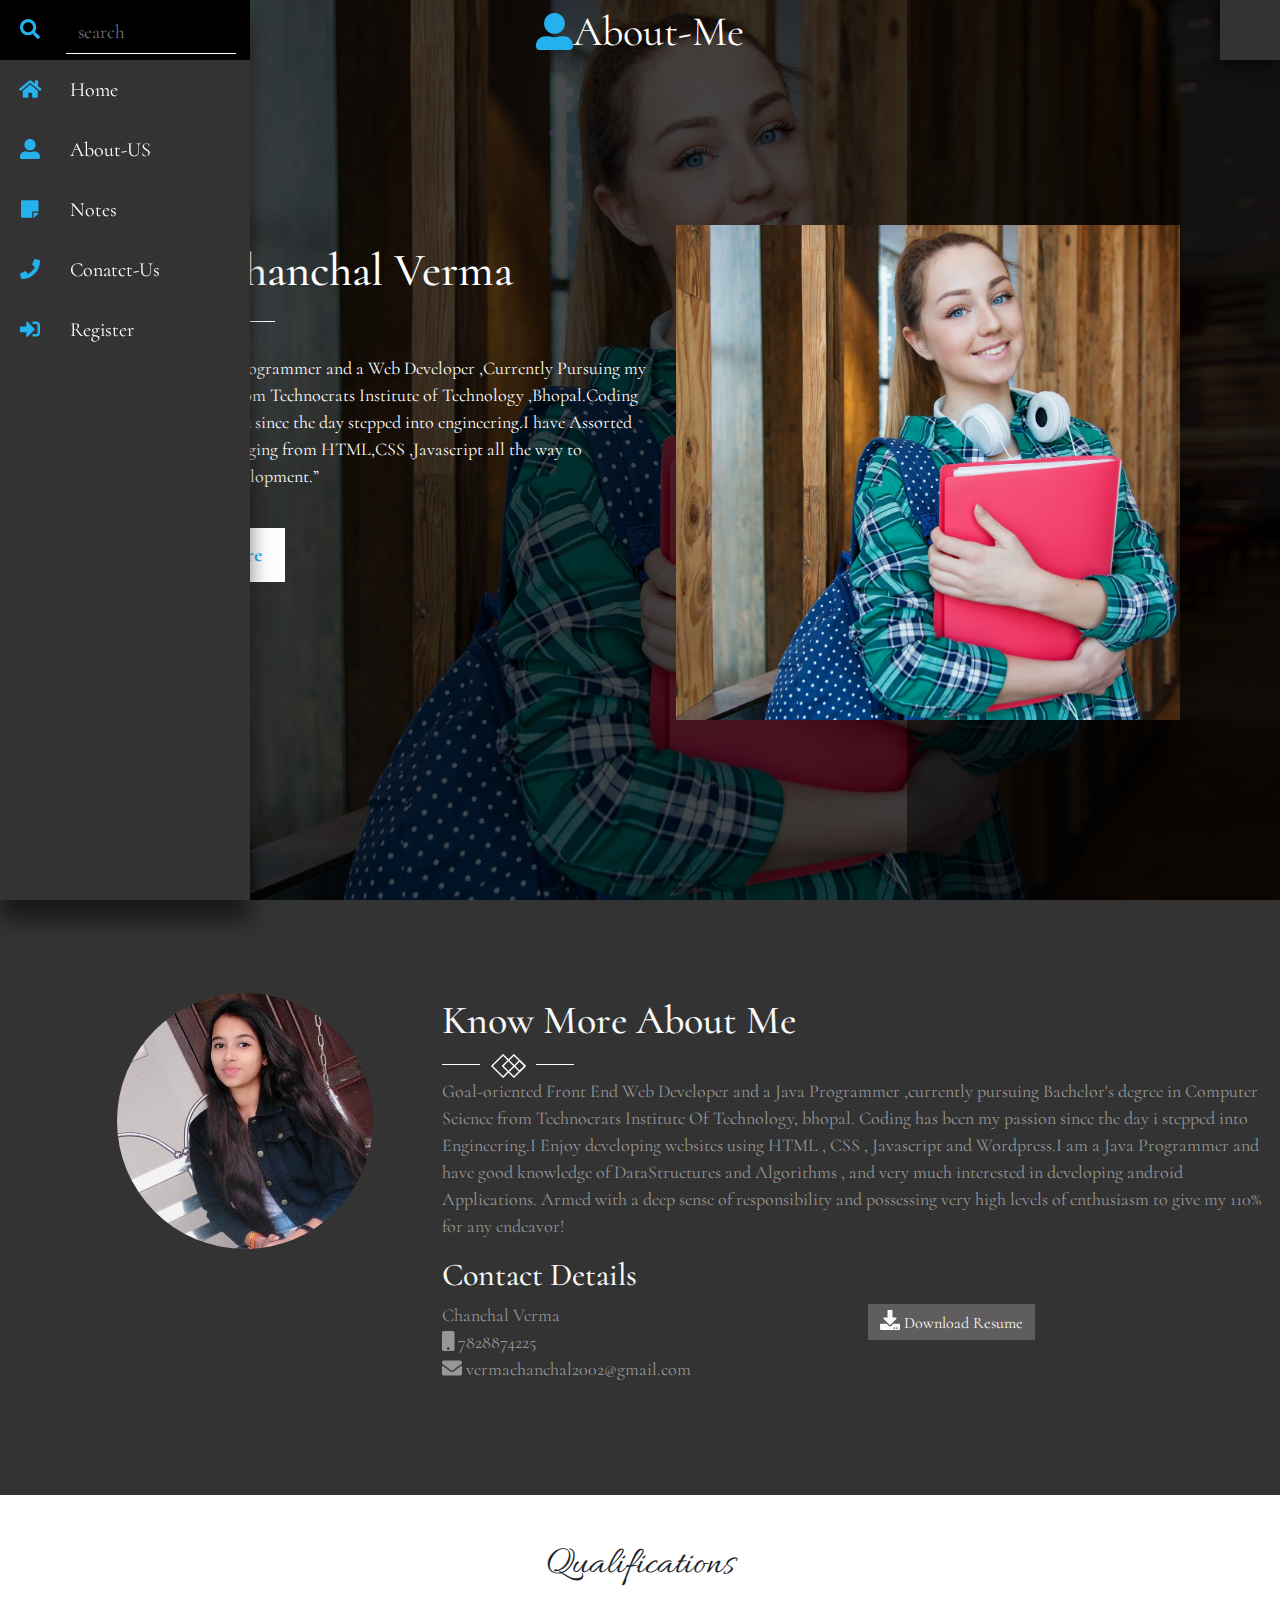
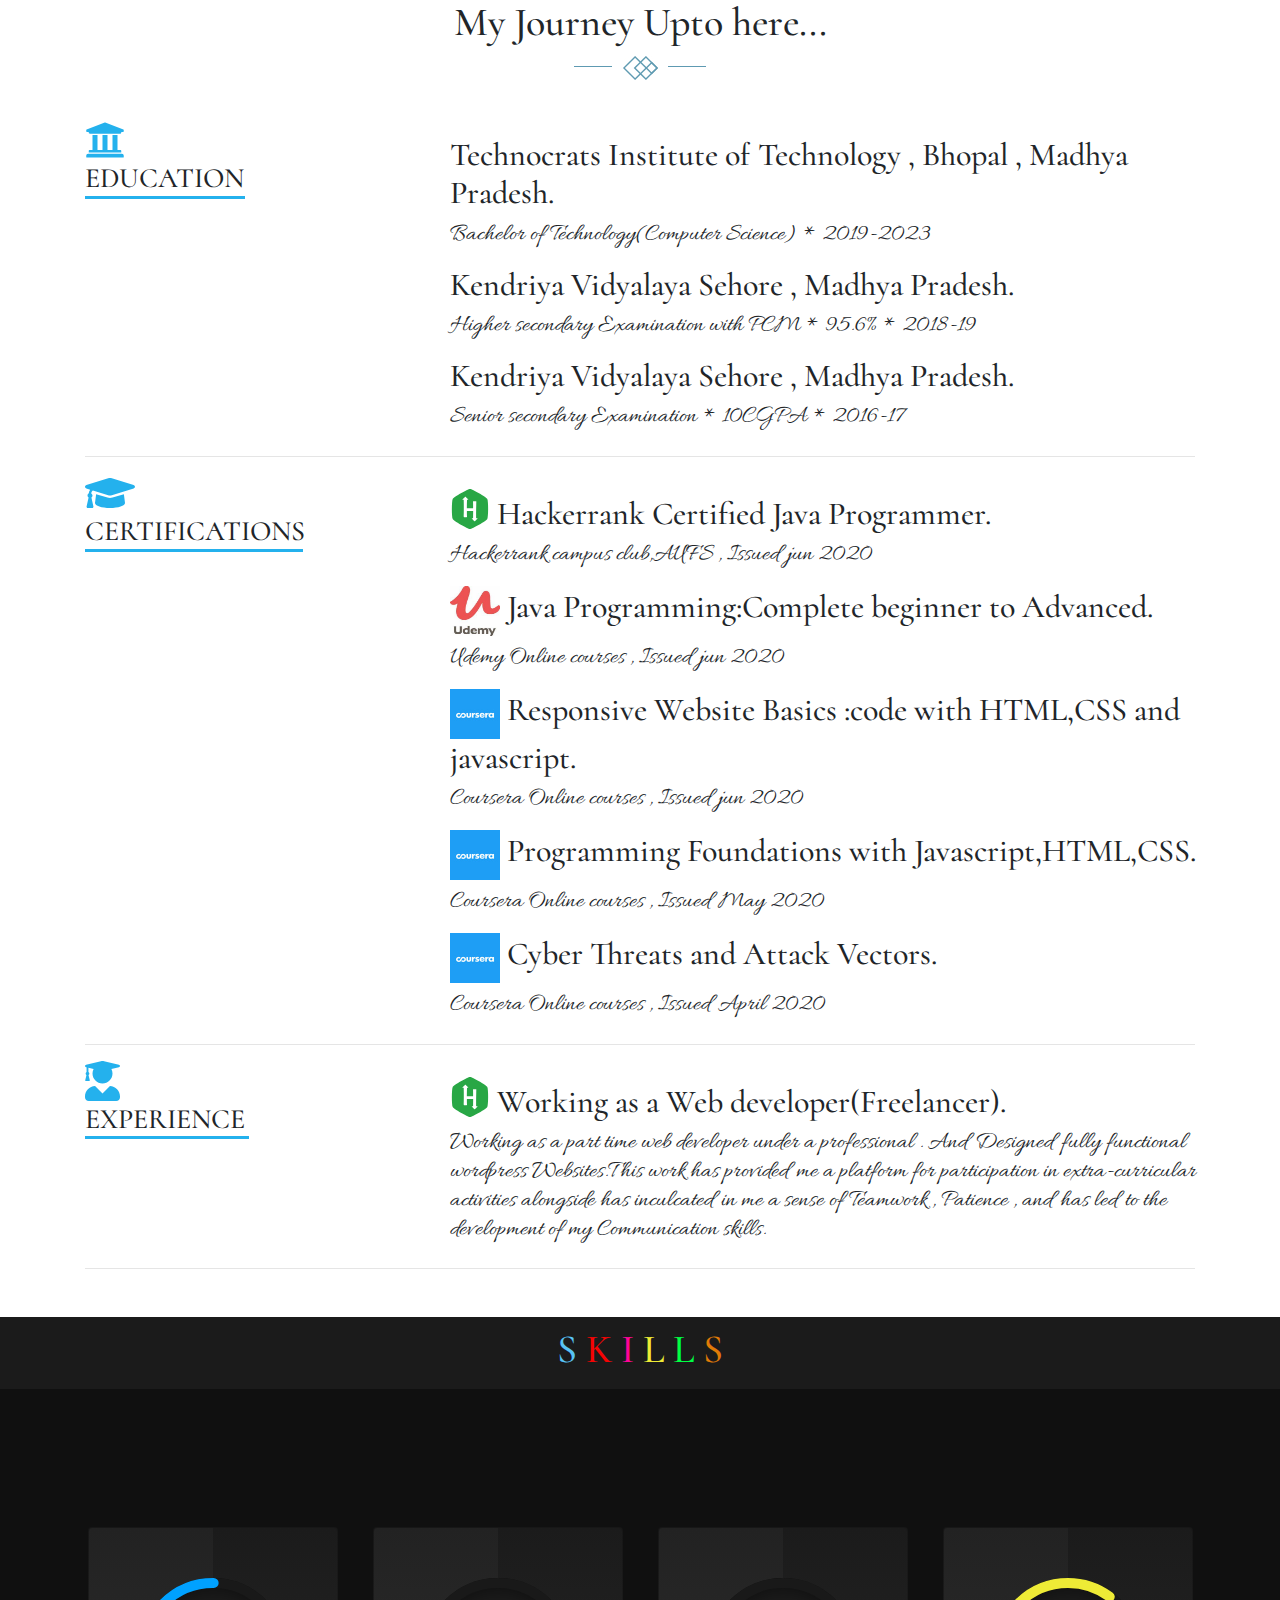
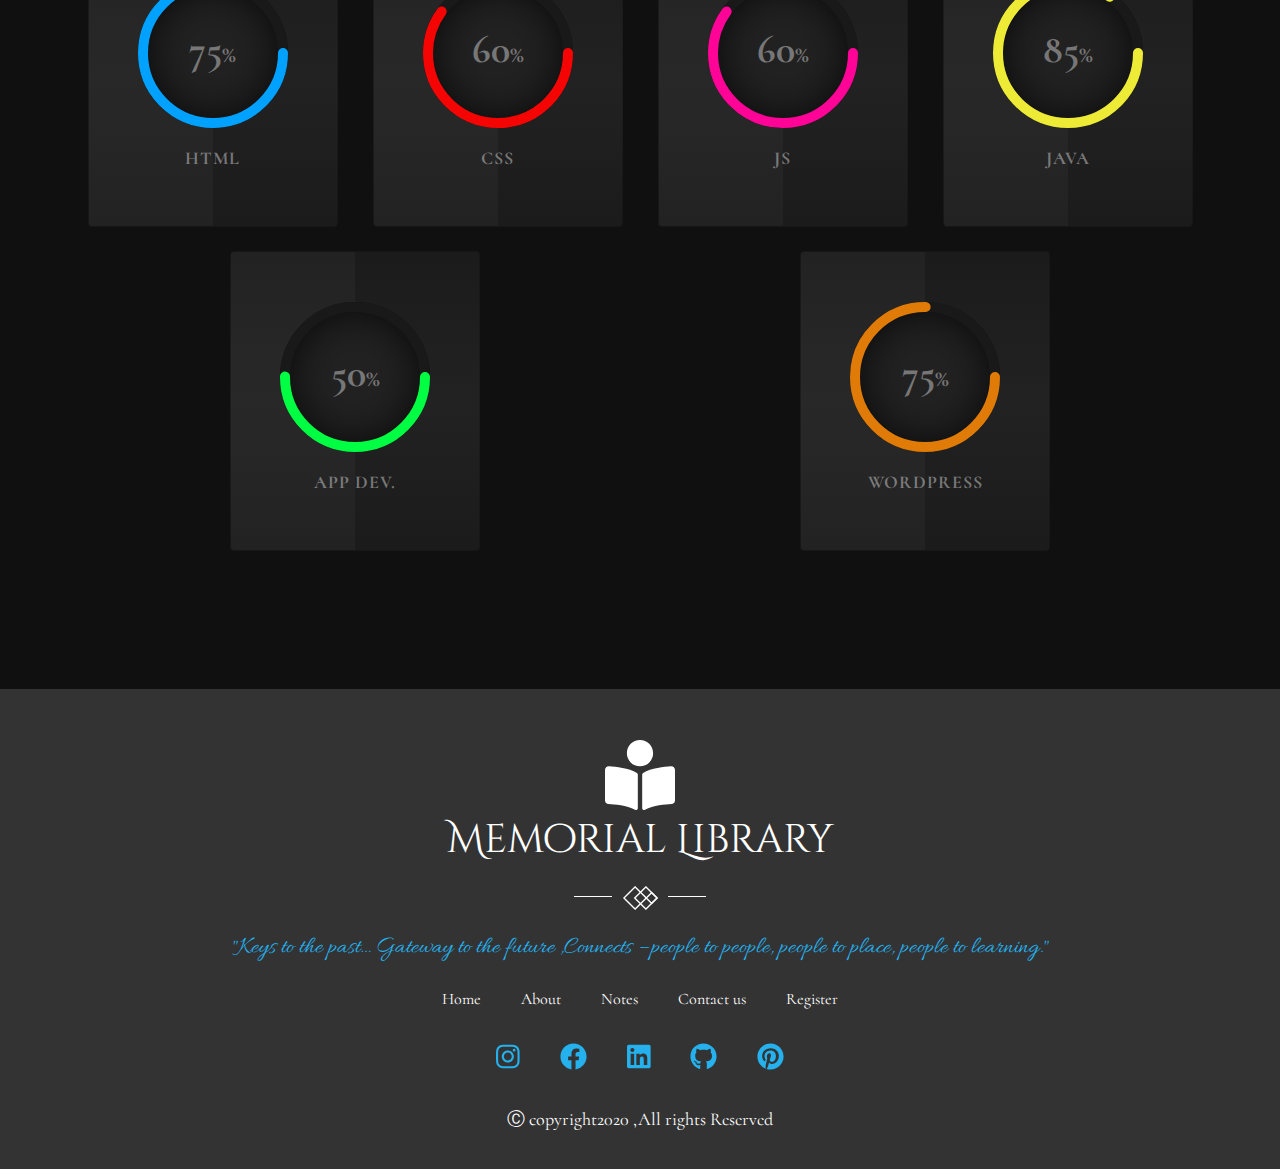
==== About.html @ 590247f0 "Memorial Library" ====
<!DOCTYPE html>
<html lang="en">

<head>
    <meta charset="UTF-8">
    <meta name="viewport" content="width=device-width, initial-scale=1.0">
    <title>My Library | A Peaceful Place for Great Personalities.</title>
    <!-- main-css -->
    <link rel="stylesheet" href="main-CSS/style.css">
    <!-- jQuery-ui-css -->
    <link rel="stylesheet" href="jQuery/jquery-ui.min.css">
    <!-- bootstrap-css -->
    <link rel="stylesheet" href="Bootstrap-CSS/bootstrap.min.css">
    <!-- font awesome js -->
    <script src="JS/all.js"></script>

    <link
        href="https://fonts.googleapis.com/css2?family=Allura&family=Cinzel+Decorative:wght@700&family=Cormorant:wght@700&family=Monoton&display=swap"
        rel="stylesheet">

</head>

<body>


    <div class="container-fluid" id="banner-3">
        <div class="row">
            <div class="col" id="logo-2">
                <span><i class="fas fa-user-alt" aria-hidden="true"></i></span>
                <span> About-Me</span>
            </div>
        </div>
        <div class="row">
            <div class="col-lg-5" id="head-content">
                <h1>I'm Chanchal Verma</h1>
                <img src="Images/H1-separator-light.png" alt="">
                <p>“I am a Java Programmer and a Web Developer ,Currently Pursuing my Engineering from
                    Technocrats Institute of Technology ,Bhopal.Coding was my passion since the day stepped into
                    engineering.I have Assorted set of skills ranging from HTML,CSS ,Javascript all the way to
                    wordpress
                    development.” </p>
                <a href="#About-Me">Know More</a>
            </div>
            <div class="col-lg-5">
                <section id="bannerImg-3">
                    <div class="box"></div>
                </section>
            </div>
        </div>
    </div>

    <div class="container-fluid " id="About-Me">
        <div class="row py-5">
            <div class="col-lg-4 d-none d-md-block">
                <img src="Images/p1.jpg" class="myPic" alt="Avatar">
            </div>
            <div class="col-lg-8 my-5">
                <h1 class="text-light">Know More About Me</h1>
                <img src="Images/H1-separator-light.png" alt="">
                <p style="color: #979797;">Goal-oriented Front End Web Developer and a Java Programmer ,currently
                    pursuing Bachelor's degree in Computer Science from Technocrats Institute Of Technology, bhopal.
                    Coding has been my passion since the day i stepped into Engineering.I Enjoy developing websites
                    using HTML , CSS , Javascript and Wordpress.I am a Java Programmer and have good knowledge of
                    DataStructures and Algorithms , and very much interested in developing android Applications. Armed
                    with a deep sense of
                    responsibility and possessing very high levels of enthusiasm to give my
                    110% for any endeavor!
                </p>

                <div class="row">
                    <div class="col-lg-6">
                        <h2 class="text-light">Contact Details</h2>
                        <p style="color: #979797">Chanchal Verma <br>
                            <i class="fas fa-mobile" style="color: #979797"></i> 7828874225 <br>
                            <i class="fas fa-envelope" style="color: #979797"></i> vermachanchal2002@gmail.com</p>
                    </div>
                    <div class="col-lg-6">
                        <a href="" class="btn btn-secondary text-light mt-5"><i class="fas fa-download text-light"></i>
                            Download Resume</a>
                    </div>
                </div>
            </div>
        </div>
    </div>

    <div class="container my-5" id="qualifications">
        <div class="row heading">
            <div class="col">
                <h4>Qualifications</h4>
                <h1>My Journey Upto here...</h1>
                <img src="Images/seperator.jpg" alt="">
            </div>
        </div>
        <div class="row">
            <div class="col-lg-4">
                <i class="fas fa-university " style="font-size: 40px!important;"></i>
                <h3 style="width: 160px;">EDUCATION</h3>
            </div>
            <div class="col-lg-8 mt-3">
                <div class="row">
                    <h2>Technocrats Institute of Technology , Bhopal , Madhya Pradesh.</h2>
                    <h4>Bachelor of Technology(Computer Science) * 2019-2023</h4>
                </div>
                <div class="row mt-2">
                    <h2>Kendriya Vidyalaya Sehore , Madhya Pradesh.</h2>
                    <h4>Higher secondary Examination with PCM * 95.6% * 2018-19 </h4>
                </div>
                <div class="row mt-2">
                    <h2>Kendriya Vidyalaya Sehore , Madhya Pradesh.</h2>
                    <h4>Senior secondary Examination * 10CGPA * 2016-17 </h4>
                </div>
            </div>
        </div>
        <hr>
        <div class="row certifications">
            <div class="col-lg-4">
                <i class="fas fa-graduation-cap" style="font-size: 40px!important;"></i>
                <h3 style="width: 218px;">CERTIFICATIONS</h3>
            </div>
            <div class="col-lg-8 mt-3">
                <div class="row">
                    <h2><i class="fab fa-hackerrank text-success" style="font-size: 40px!important;"></i> Hackerrank
                        Certified Java Programmer.<br></h2>
                    <h4>Hackerrank campus club,AUFS , Issued jun 2020</h4>
                </div>
                <div class="row mt-2">
                    <h2><img src="Images/udemy.jpg" alt=""> Java Programming:Complete beginner to Advanced.</h2><br>
                    <h4>Udemy Online courses , Issued jun 2020</h4>
                </div>
                <div class="row mt-2">
                    <h2><img src="Images/coursera.jpg" alt=""> Responsive Website Basics :code with HTML,CSS and
                        javascript.</h2>
                    <h4>Coursera Online courses , Issued jun 2020</h4>
                </div>
                <div class="row mt-2">
                    <h2><img src="Images/coursera.jpg" alt=""> Programming Foundations with Javascript,HTML,CSS.</h2>
                    <h4>Coursera Online courses , Issued May 2020</h4>
                </div>
                <div class="row mt-2">
                    <h2><img src="Images/coursera.jpg" alt=""> Cyber Threats and Attack Vectors.</h2>
                    <h4>Coursera Online courses , Issued April 2020</h4>
                </div>
            </div>
        </div>
        <hr>
        <div class="row certifications">
            <div class="col-lg-4">
                <i class="fas fa-user-graduate" style="font-size: 40px!important;"></i>
                <h3 style="width: 164px;">EXPERIENCE</h3>
            </div>
            <div class="col-lg-8 mt-3">
                <div class="row">
                    <h2><i class="fab fa-hackerrank text-success" style="font-size: 40px!important;"></i> Working as a
                        Web developer(Freelancer).<br></h2>
                    <h4>Working as a part time web developer under a professional . And Designed fully functional
                        wordpress Websites.This work has provided me a platform for participation in extra-curricular
                        activities alongside has inculcated in me a sense of Teamwork , Patience , and has led to the
                        development of my Communication skills.</h4>
                </div>
            </div>
        </div>
        <hr>
    </div>

    <div class="container-fluid skillsHeading">
        <div class="row py-2">
            <h1>
                <span>S</span>
                <span>K</span>
                <span>I</span>
                <span>L</span>
                <span>L</span>
                <span>S</span>
            </h1>
        </div>
    </div>

    <section id="skills">
        <div class="container" id="skillContainer">
            <div class="row">
                <div class="card mt-4">
                    <div class="box">
                        <div class="percent">
                            <svg>
                                <circle cx="70" cy="70" r="70"></circle>
                                <circle cx="70" cy="70" r="70"></circle>
                            </svg>
                            <div class="number">
                                <h2>75<span>%</span></h2>
                            </div>
                        </div>
                        <h2 class="text">HTML</h2>
                    </div>
                </div>

                <div class="card mt-4">
                    <div class="box">
                        <div class="percent">
                            <svg>
                                <circle cx="70" cy="70" r="70"></circle>
                                <circle cx="70" cy="70" r="70"></circle>
                            </svg>
                            <div class="number">
                                <h2>60<span>%</span></h2>
                            </div>
                        </div>
                        <h2 class="text">CSS</h2>
                    </div>
                </div>

                <div class="card mt-4">
                    <div class="box">
                        <div class="percent">
                            <svg>
                                <circle cx="70" cy="70" r="70"></circle>
                                <circle cx="70" cy="70" r="70"></circle>
                            </svg>
                            <div class="number">
                                <h2>60<span>%</span></h2>
                            </div>
                        </div>
                        <h2 class="text">JS</h2>
                    </div>
                </div>

                <div class="card mt-4">
                    <div class="box">
                        <div class="percent">
                            <svg>
                                <circle cx="70" cy="70" r="70"></circle>
                                <circle cx="70" cy="70" r="70"></circle>
                            </svg>
                            <div class="number">
                                <h2>85<span>%</span></h2>
                            </div>
                        </div>
                        <h2 class="text">JAVA</h2>
                    </div>
                </div>

                <div class="card my-4">
                    <div class="box">
                        <div class="percent">
                            <svg>
                                <circle cx="70" cy="70" r="70"></circle>
                                <circle cx="70" cy="70" r="70"></circle>
                            </svg>
                            <div class="number">
                                <h2>50<span>%</span></h2>
                            </div>
                        </div>
                        <h2 class="text">APP DEV.</h2>
                    </div>
                </div>

                <div class="card my-4">
                    <div class="box">
                        <div class="percent">
                            <svg>
                                <circle cx="70" cy="70" r="70"></circle>
                                <circle cx="70" cy="70" r="70"></circle>
                            </svg>
                            <div class="number">
                                <h2>75<span>%</span></h2>
                            </div>
                        </div>
                        <h2 class="text">WORDPRESS</h2>
                    </div>
                </div>

            </div>
        </div>
    </section>







    <footer id="footer" style="top: 0!important;">
        <div class="row">
            <div class="col">
                <span class="logo"><i class="fas fa-book-reader"></i></span>
                <span class="libName">Memorial Library</span>
                <img src="Images/H1-separator-light.png" alt="" class="mx-auto mt-3">
                <span class="tagLine mt-4 text-center">
                    <h4>"Keys to the past… Gateway to the future ,Connects – people to people, people
                        to place, people to learning."</h4>
                </span>
            </div>
        </div>
        <div class="row bottomNav mt-3">
            <div class="col-lg-6">
                <ul>
                    <li>
                        <a href="Index.html">
                            Home
                        </a>
                    </li>
                    <li>
                        <a href="About.html">
                            About
                        </a>
                    </li>
                    <li>
                        <a href="MyNotes.html">
                            Notes
                        </a>
                    </li>
                    <li>
                        <a href="contactUs.html">
                            Contact us
                        </a>
                    </li>
                    <li>
                        <a href="Register.html">
                            Register
                        </a>
                    </li>
                </ul>
            </div>
        </div>
        <div class="row bottomNav mt-3">
            <div class="col-lg-6">
                <ul>
                    <li>
                        <a href="http://">
                            <div class="fab fa-instagram fa-2x"></div>
                        </a>
                    </li>
                    <li>
                        <a href="http://">
                            <div class="fab fa-facebook fa-2x"></div>
                        </a>
                    </li>
                    <li>
                        <a href="http://">
                            <div class="fab fa-linkedin fa-2x"></div>
                        </a>
                    </li>
                    <li>
                        <a href="http://">
                            <div class="fab fa-github fa-2x"></div>
                        </a>
                    </li>
                    <li>
                        <a href="http://">
                            <div class="fab fa-pinterest fa-2x"></div>
                        </a>
                    </li>
                </ul>
            </div>
        </div>
        <div class="row copyrightMessage mt-3">
            <div class="col-lg-6 mx-auto">
                <p>&#x24B8 copyright2020 ,All rights Reserved</p>

            </div>
        </div>

    </footer>





    <div class="navigation">
        <ul>
            <li>
                <a>
                    <span class="icon"><button type="submit" class="p-0" id="search"><i
                                class="fas fa-search"></i></button></span>
                    <span class="title">
                        <form action="" autocomplete="OFF">
                            <input class="form-control" type="search" id='searchTxt' placeholder="search"
                                aria-label="search">
                        </form>
                    </span>
                </a>
            </li>
            <li>
                <a href="Index.html">
                    <span class="icon">
                        <div class="fa fa-home" aria-hidden="true"></div>
                    </span>
                    <span class="title">Home</span>
                </a>
            </li>
            <li>
                <a href="About.html">
                    <span class="icon"><i class="fas fa-user-alt" aria-hidden="true"></i></span>
                    <span class="title">About-US</span>
                </a>
            </li>
            <li>
                <a href="MyNotes.html">
                    <span class="icon"><i class="fas fa-sticky-note" aria-hidden="true"></i></span>
                    <span class="title">Notes</span>
                </a>
            </li>
            <li>
                <a href="contactUs.html">
                    <span class="icon"><i class="fas fa-phone" aria-hidden="true"></i></span>
                    <span class="title">Conatct-Us</span>
                </a>
            </li>
            <li>
                <a href="Register.html">
                    <span class="icon"><i class="fas fa-sign-in-alt" aria-hidden="true"></i></span>
                    <span class="title">Register</span>
                </a>
            </li>
        </ul>
    </div>
    <div class="toggle" onclick="toggleMenu()"></div>












    <!-- jquery -->
    <script src="JS/jquery-3.5.1.min.js"></script>
    <!-- jQuery-ui -->
    <script src="jQuery/jquery-ui.min.js"></script>
    <!-- bootstrap js -->
    <script src="JS/bootstrap.bundle.min.js"></script>
    <!-- popper js -->
    <script src="JS/popper.min.js"></script>
    <!-- main js -->
    <script src="JS/script.js"></script>
</body>

</html>
---- main-CSS/style.css ----
*{
    margin:0;
    padding: 0;
    box-sizing: border-box;
    font-family: 'Cormorant', serif;
}
body
{
    min-height:100vh ;
    /* overflow-x: hidden; */
    /* background:#16001b!important; */
    /* background: linear-gradient(rgba(216, 203, 203, 0.596),rgba(216, 203, 203, 0.596)), url('../Images/bg1.jpg')center/cover no-repeat fixed; */
}
#search{
    background: transparent;
    border: none;
    color: #fff;
}
.form-control{
    margin: 11px 0px 0px -4px;
}
.navigation{
    position: fixed;
    width: 60px;
    height: 100vh;
    top: 0px;
    left: 0;
    font-size: 20px;
    /* background: #3e0748; */
    /* background: #0a580a; */
    background: #333;
    transition: 0.5s;
    overflow:hidden;
    opacity: 1!important;
    z-index: 1001;
    box-shadow: 0px 20px 20px rgba(0,0,0,0.5);
}
.navigation:hover,
.navigation.active{
    width: 250px;
}
.navigation ul{
    position: absolute;
    top: 0;
    left: 0;
    width: 100%;
    color: #fff;
}
.navigation ul li{
    position: relative;
    width: 100%;
    list-style: none;
}
.navigation ul li:hover{
    /* background : #ea1d63; */
    background : black;

}
.navigation ul li a{
    position: relative;
    display: block;
    width: 100%;
    display: flex;
    text-decoration: none;
    color: #fff;
}
.navigation ul li a .icon{
    position: relative;
    display: block;
    min-width: 60px;
    height: 60px;
    line-height: 60px;
    text-align: center;
}

.navigation ul li a .icon svg:not(:root).svg-inline--fa {
    font-size: 20px;
}
.navigation ul li a .title{
    position: relative;
    display: block;
    padding: 0 10px;
    height: 60px;
    line-height: 60px;
    text-align: start;
}
#logo span svg:not(:root).svg-inline--fa {
    font-size: 55px;
}
.toggle
{
    position: fixed;
    top:0;
    right: 0;
    width: 60px;
    height: 60px;
    background: #333;
    cursor: pointer;
}
.toggle.active{
    background: black;
}

.toggle:before{
    content: '\f0c9';
    font-family: fontAwesome;
    position: absolute;
    width: 100%;
    height: 100%;
    line-height: 60px;
    text-align: center;
    font-size: 24px;
    color: #24b1ed;
    box-shadow: -4px 5px 12px rgba(0,0,0,0.5);
}
.toggle.active:before{
    content: '\f00d';
    color: #24b1ed;
}
@media (max-width:767px)
{
    .navigation{
       left: -60px;
    }
    .navigation.active{
        left: 0;
        width: 100%;
    }
}

#banner{
    position: absolute;
    min-height: 100vh;
    background: linear-gradient(rgba(0,0,0,0.7),rgba(0,0,0,0.7)), url('../Images/Home.jpg')center/cover no-repeat fixed;
}
#banner:before{
    content: '';
    position: absolute;
    right: 0;
    top: 0;
    width: 373px;
    height: 100%;
    background: rgba(104, 80, 80, 0.5);
}
#logo,#logo-2
{
    position: relative;
    display: flex;
    justify-content: center;
    align-items: center;
    font-family: 'Cinzel Decorative', cursive!important;

}
#logo span{
    font-size: 50px;
    color: #fff;
    font-family: 'Cinzel Decorative', cursive!important;
}
#logo-2 span{
    font-size: 42px;
    color: #fff;
}
#logo-2 span svg:not(:root).svg-inline--fa{
    color: #24b1ed!important;
    font-size:37px!important;
}
#logo span svg:not(:root).svg-inline--fa {
    color: #24b1ed!important;
}
#mainHeading{
    position: relative;;
    top: 16vh;
    left: 10vw;
    color: white;
}
#mainHeading h1{
    font-size: 2.9rem;
    margin-bottom: 10px;
    font-family: 'Cormorant', serif;

}
#mainHeading p{
    font-size: 18px;
    margin-bottom: 50px;
    margin-top: 20px;
}
#mainHeading a{
    background: white;
    padding: 15px 23px;
    color: #24b1ed;
    font-weight: bolder;
    font-size: 20px;
}

#bannerImg {
    position: relative;
    right: -10vw;
    top: 13vh;
    height: 55vh;
    background:white; 
    background-image: url(../Images/Home.jpg);
    background-size: cover;
    background-position: center;
    background-repeat: no-repeat;
}
@media (max-width:991px)
{
    #logo span,#logo-2 span{
        font-size: 35px!important;
    }
    #banner,#banner-2,#banner-3{
        min-height: 150vh!important;
    }
    #mainHeading,#head-content{
        position: relative!important;
        padding-right: 110px!important;
        top: 11vh!important;
    }
    #bannerImg{
        margin-top: 100px!important;
        margin-right: 130px!important;
    }
    #bannerImg-2,#bannerImg-3 {
        margin-right: 130px!important;
    }
    #banner:before,#banner-2:before,#banner-3:before{
        display: none!important;
    }
    
}
@media (max-width:600px)
{
    #logo span,#logo-2 span{
        position: relative!important;
        font-size: 30px!important;
    }
    #banner,#banner-2,#banner-3{
        min-height: 135vh!important;
    }
    #mainHeading,#head-content{
        position: relative!important;
        left: 10px!important;
        padding-right: 25px!important;
        top: 11vh!important;
    }
    #bannerImg,#bannerImg-2,#bannerImg-3 {
        position: relative!important;
        left:10px!important;
        margin-top: 60px;
        margin-right: 25px!important;
        height: 280px!important;
    }
    #banner:before,#banner-2:before,#banner-3:before{
        display: none!important;
    }

}


#banner-2{
    min-height: 100vh;
    background: linear-gradient(rgba(0,0,0,0.7),rgba(0,0,0,0.7)), url('../Images/Notes1.jpg')center/cover no-repeat fixed;
}
#banner-2:before{
    content: '';
    position: absolute;
    right: 0;
    top: 0;
    width: 373px;
    height: 100%;
    background: rgba(0,0,0,0.5);
}
#head-content{
    position: relative;;
    top: 20vh;
    left: 10vw;
    color: white;
}
#head-content h1,h1{
    font-size: 2.9rem;
    margin-bottom: 10px;
    font-family: 'Cormorant', serif;

}    
#head-content p{
    font-size: 18px;
    margin-bottom: 50px;
    margin-top: 20px;
}
#head-content a{
    background: white;
    padding: 15px 23px;
    color: #24b1ed;
    font-weight: bolder;
    font-size: 20px;
}
#bannerImg-2 {
    position: relative;
    right: -10vw;
    top: 18vh;
    height: 55vh;
    background:white; 
    background-image: url(../Images/Notes1.jpg);
    background-size: cover;
    background-position: center;
    background-repeat: no-repeat;
}



#banner-3{
    min-height: 100vh;
    background: linear-gradient(rgba(0,0,0,0.7),rgba(0,0,0,0.7)), url('../Images/about.jpg')center/cover no-repeat fixed;
}
#banner-3:before{
    content: '';
    position: absolute;
    right: 0;
    top: 0;
    width: 373px;
    height: 100%;
    background: rgba(0,0,0,0.5);
}
#bannerImg-3 {
    position: relative;
    right: -10vw;
    top: 18vh;
    height: 55vh;
    background:white; 
    background-image: url(../Images/about.jpg);
    background-size: cover;
    background-position: center;
    background-repeat: no-repeat;
}



#cards{
    position: relative;
    top: 110vh;
}
.heading{
    text-align: center; 
    margin-bottom:40px ;
}
.heading h4,h4{
    font-family: 'Allura', cursive!important;
    font-size: 39px;
}
.heading h1{
    font-family: 'Cormorant', serif!important;
}
.flip-card {
    /* background-color: transparent; */
    width: 300px;
    height: 300px;
    margin-bottom: 30px;
  perspective: 1000px; /*Remove this if you don't want the 3D effect */
  }
  
  /* This container is needed to position the front and back side */
  .flip-card-inner {
    position: relative;
    width: 100%;
    height: 100%;
    text-align: center;
    transition: transform 0.8s;
    transform-style: preserve-3d;
    box-shadow: 1px 2px 40px -3px;
  }
  
  /* Do an horizontal flip when you move the mouse over the flip box container */
  .flip-card:hover .flip-card-inner {
    transform: rotateY(180deg);
  }
  
  /* Position the front and back side */
  .flip-card-front, .flip-card-back {
    position: absolute;
    width: 100%;
    height: 100%;
    -webkit-backface-visibility: hidden; /* Safari */
    backface-visibility: hidden;
  }
  
  /* Style the front side (fallback if image is missing) */
  .flip-card-front {
    /* background-color: #bbb; */
    color: black;
  }

  /* Style the back side */
  .flip-card-back {
    background-color: 24b1ed;
    color: black;
    transform: rotateY(180deg);
  }

  @media (max-width:991px)
{
    #cards{
        top: 160vh;
    }
}
@media (max-width:600px)
{
    #cards{
        top: 145vh;
    }
}



#issueBook{
    position: relative;
    top: 120vh;
}
@media (max-width:996px)
{
    #issueBook{
        top:170vh ;
    }
}
@media (max-width:600px)
{
    #issueBook{
        top: 150vh;
    }
}


#footer{
    position: relative;
    top:150vh;
    height: 30em;
    width: 100vw;
    background-color: #333;
}

#footer .logo,#footer .libName{
    position: relative;
    top: 4vw;
    display: flex;
    align-items: center;
    justify-content: center;
    font-size:40px;
    color: white;
    font-family: 'Cinzel Decorative', cursive!important;
}
#footer .svg-inline--fa{
    font-size:70px ;
    color: white;
}
#footer .tagLine,#footer img
{
    position: relative;
    top: 4vw;
    display: flex;
    align-items: center;
    justify-content: center;
    font-size:23px;
    color: #24b1ed;
}
#footer .bottomNav,#footer .copyrightMessage p{
    position: relative;
    top: 4vw;
    display: flex;
    justify-content: center;
    align-items: center;
}
#footer .bottomNav ul{
    list-style: none;
    display: flex;
    flex-direction: row;
    justify-content: center;
    align-items: center;
}
#footer .bottomNav ul li{
    padding :0px 20px 0px 20px;
}
#footer .bottomNav ul li a{
    color: white;
}
#footer .bottomNav ul li a:hover{
    color:#24b1ed ;
}
#footer .bottomNav .svg-inline--fa{
    font-size:27px ;
    color:#24b1ed ;
}
#footer .copyrightMessage{
    color: white;
    font-size: 20px;
    font-family: ui-sans-serif;
}








/* contact-us page css */
#contactUs{
    position: relative;
    justify-content: center;
    align-items: center;
    min-height: 100vh;
    background: #0f3959;
}
#contactUs::before{
    content: "";
    position: absolute;
    top: 0;
    left: 0;
    width: 50%;
    height: 100%;
    background: #58c3f5;
}
#contactUs .container{
    position: relative;
    min-width: 1100px;
    min-height: 550px;
    display: flex;
    z-index: 1000;
}
#contactUs .container .contactInfo{
    position: absolute;
    top: 80px;
    width: 350px;
    height: calc(100% - 80px);
    background: #333;
    z-index: 1;
    padding: 40px;
    display: flex;
    flex-direction: column;
    justify-content: space-between;
    box-shadow: 0 20px 20px rgba(0,0,0,0.2);
}
#contactUs .container .contactInfo h1{
    color: white;
    font-weight: 500;
}
#contactUs .container .contactInfo .info{
    position: relative;
    margin: 20px 0px;
}
#contactUs .container .contactInfo .info li{
    position: relative;
    list-style: none;
    display: flex;
    margin: 20px 0;
    cursor: pointer;
    align-items: flex-start;
}
.svg-inline--fa{
    display: inline-block;
    font-size: 20px;
    color: #24b1ed;
}
#contactUs .container .contactInfo .info li span:nth-child(1){
    width: 30px;
    min-width: 30px; 
}
#contactUs .container .contactInfo .info li span:nth-child(1) i{
    max-width: 100%;
    filter: invert(1);
    opacity: 0.5;
}
#contactUs .container .contactInfo .info li span:nth-child(2){
    color: white;
    margin-left: 10px;
    font-weight: 300;
}
#contactUs .container .contactInfo .info li:hover span:nth-child(1) i,
#contactUs .container .contactInfo .info li:hover span:nth-child(2) {
    opacity: 1;
}
#contactUs .container .contactInfo .sci{
    position: relative;
    display: flex;
}
#contactUs .container .contactInfo .sci li{
    list-style: none;
    margin-right: 15px;
}
#contactUs .container .contactInfo .sci li a{
    text-decoration: none;
    font-size: 20px;
    color: white!important;
}
#contactUs .container .contactInfo .sci li a i{
    filter: invert(1);
    opacity: 0.5;
}
#contactUs .container .contactInfo .sci li:hover a {
    color:#58c3f5!important ;
    opacity: 0.5;
}
#contactUs .container .contactForm{
    position: absolute;
    top: 40px;
    padding: 70px 50px;
    background: #fff;
    margin-left: 150px;
    padding-left:250px;
    width: calc(100% - 150px);
    height: 100%;
    box-shadow:0 50px 50px rgba(0,0,0,0.5);   
}
#contactUs .container .contactForm h2{
    color: #0f3959;
    font-size: 24px;
    font-weight: 500;
}
#contactUs .container .contactForm .formBox{
    position: relative;
    display: flex;
    justify-content: space-between;
    flex-wrap: wrap;
    padding-top: 30px;
}
#contactUs .container .contactForm .formBox .inputBox{
   position: relative;
   margin: 0 0 35px 0;
}
#contactUs .container .contactForm .formBox .inputBox.w50{
   width: 47%;
}
#contactUs .container .contactForm .formBox .inputBox.w100{
    width: 100%;
 }
#contactUs .container .contactForm .formBox .inputBox input,
#contactUs .container .contactForm .formBox .inputBox textarea{
    width: 100%;
    padding: 5px 0;
    resize: none;
    font-size: 18px;
    font-weight: 300;
    color: #333;
    border: none;
    border-bottom: 1px solid #777;
    outline: none;
}
#contactUs .container .contactForm .formBox .inputBox textarea{
    min-height: 120px;
}
#contactUs .container .contactForm .formBox .inputBox span{
    position: absolute;
    left: 0;
    padding: 5px 0;
    font-size: 18px;
    color: #333;
    font-weight: 300;
    transition: 0.5s;
    pointer-events: none;
}
#contactUs .container .contactForm .formBox .inputBox input:focus ~ span,
#contactUs .container .contactForm .formBox .inputBox textarea:focus ~ span,
#contactUs .container .contactForm .formBox .inputBox input:valid ~span,
#contactUs .container .contactForm .formBox .inputBox textarea:valid ~span{
    transform: translateY(-20px);
    font-size: 12px;
    font-weight: 400;
    letter-spacing: 1px;
    color: #58c3f5;
}
#contactUs .container .contactForm .formBox .inputBox input[type="submit"]{
    position: relative;
    cursor: pointer;
    background: #58c3f5;
    color: #fff;
    border: none;
    max-width: 150px;
    padding: 12px;
}
#contactUs .container .contactForm .formBox .inputBox input[type="submit"]:hover{
    background: #0f3959;
    color: white;
}


/* register page css */
#survey{
    background: url("../Images/bg7.jpg")center/cover no-repeat fixed;
    min-height: 100vh;
}
.box1{
   
    height: auto;
    background: linear-gradient(rgba(0,0,0,0.6),rgba(0,0,0,0.6));
}
.box2{
   
    height: auto;
    background: linear-gradient(rgba(0,0,0,0.6),rgba(0,0,0,0.6));
  
}
.box3{
    padding-bottom: 9px!important;
    padding-top: 9px!important;
    height: auto;
    background: linear-gradient(rgba(0,0,0,0.6),rgba(0,0,0,0.6));
}
.heading1,.heading2{
    font-size: 1.5rem!important;
    color: aliceblue;
}
.Name,.Age,.custom-control,.radioButtons,.form-check,.checkboxes
,.select-box,.Email,.Password,.confirm-Password,.Contact-number,.Address,.custom-control-label{
    text-align: left;
    font-size: 1.3rem;
    color: aliceblue;
}

.form-control,.custom-select{
    border: none!important;
    border-bottom: 1px solid white!important;
    border-radius: 0!important;
    background-color: transparent!important;
    font-size: 1.2rem !important;
    transition: 10s ease-in-out;
    color: cyan!important;
}
.form-control:hover,.custom-select:hover{
    background-color: #24b1ed!important;
    color: black!important;
}
.form-control:focus,.custom-select:focus{
    background-color: #24b1ed!important;
    color: black!important;
}


/*Add notes css */
#AddNotes .form-control:hover ,#issue-Book .form-control:hover{
    background-color: white!important;
    color: black!important;
}
#AddNotes .form-control:focus,#issue-Book .form-control:focus{
    background-color: white!important;
    color: black!important;
}
#AddNotes .btn-primary,#issue-Book .btn-primary,#survey .btn-primary
{
    width: 172px!important;
    background-color: #24b1ed!important;
    color: #333!important;
    border: none;
    border-radius: 0%!important;
}
#AddNotes .btn-primary:hover,#survey .btn-primary:hover,#issue-Book .btn-primary:hover
{   
    border-radius: 0%!important;
    background-color: #333!important;
    color: #24b1ed!important;
    border: none;
}
#issue-Book .form-control,#AddNotes .form-control{
    color: black!important;
}


/* about us page */
.skillsHeading{
    background: #1b1b1b;
    display: flex;
    justify-content: center;
    align-items: center;
}
#About-Me{
    background: #333;
}
#About-Me .btn-secondary{
    background:#5f5d5d!important;
    border: none;
    border-radius: 0%;
}
p{
    font-size: 18px!important;
}
#qualifications h3{
    border-bottom: 3px solid #24b1ed;
}
#About-Me .myPic{
    border-radius: 50%;
    height: 16em;
    width: 16em;
    position: relative;
    top: 5vh;
    left: 8vw;
}
#issue-Book label{
    font-size:25px;
    font-weight: 900;
}
.table th{
    color: #24b1ed;
    font-size:25px;

}
.table td{
    font-size: 21px;
}
.certifications img{
    height: 50px;
    width: 50px;
}

/* skill cards */
svg{
    position: relative;
    width: 150px;
    height: 150px;
    z-index:1000;
}
#skills{
    display: flex;
    justify-content: center;
    align-items: center;
    min-height: 100vh;
    background:#101010;
}
 #skillContainer{
    position: relative;
    display: flex;
    justify-content: space-around;
}
#skillContainer .card{
    position: relative;
    width: 250px;
    background: linear-gradient(0deg,#1b1b1b,#222,#1b1b1b);
    display: flex;
    justify-content: center;
    align-items: center;
    height: 300px;
    border-radius:4px;
    text-align: center;
    overflow: hidden;
    transition: 0.6s;
    margin: auto;
}
#skillContainer .card:hover{
    transform: translateY(-10px);
    box-shadow: 0 15px 35px rgba(0,0,0,0.5);
}
#skillContainer .card:before{
    content: '';
    position: absolute;
    top: 0;
    left: -50%;
    width: 100%;
    height: 100%;
    background: rgba(255,255,255,0.03);
    pointer-events: none;
    z-index: 1;
}
.percent{
    position: relative;
    width: 150px;
    height: 150px;
    border-radius: 50%;
    box-shadow: inset 0 0 50px #000;
    background: #222;
    z-index: 1000;
}
.percent .number{
    position: absolute;
    top: 0;
    left: 0;
    width: 100%;
    height: 100%;
    display: flex;
    justify-content: center;
    align-items: center;
    border-radius: 50%;
}
.percent .number h2{
    color: #777;
    font-weight: 700;
    font-size: 40px;
    transition: 0.5s;
}
.card:hover .percent .number h2{
    color: #fff;
    font-size: 60px;
    transition: 0.3s;
}
.percent .number h2 span{
    font-size: 24px;
    color: #777;
    transition: 0.5s;
}
.card:hover .percent .number h2 span{
    color: #fff;
}
.text{
    position: relative;
    color: #777;
    margin-top: 20px;
    font-weight: 700;
    font-size: 18px;
    letter-spacing: 1px;
    text-transform: uppercase;
    transition: 0.5s;
}
.card:hover .text{
    color: #fff;
    font-size: 24px!important;
}
svg circle{
    width: 100%;
    height: 100%;
    fill: none;
    stroke: #191919;
    stroke-width: 10;
    stroke-linecap: round;
    transform: translate(5px,5px);
}
svg circle:nth-child(2){
    stroke-dasharray: 440;
    stroke-dashoffset: 440;
}
.card:nth-child(1) svg circle:nth-child(2){
    stroke-dashoffset: calc(440 - (440 * 75)/100);
    stroke: #00a1ff;
}
.card:nth-child(2) svg circle:nth-child(2){
    stroke-dashoffset: calc(440 - (440 * 60)/100);
    stroke: #f50404;
}
.card:nth-child(3) svg circle:nth-child(2){
    stroke-dashoffset: calc(440 - (440 * 60)/100);
    stroke: #ff0496;
}
.card:nth-child(4) svg circle:nth-child(2){
    stroke-dashoffset: calc(440 - (440 * 85)/100);
    stroke: #eeeb36;
}
.card:nth-child(5) svg circle:nth-child(2){
    stroke-dashoffset: calc(440 - (440 * 50)/100);
    stroke: #00ff43;
}
.card:nth-child(6) svg circle:nth-child(2){
    stroke-dashoffset: calc(440 - (440 * 75)/100);
    stroke: #e07b07;
}
.skillsHeading span:nth-child(1){
    color: #58c3f5;
}
.skillsHeading span:nth-child(2){
    color: #f50404;
}
.skillsHeading span:nth-child(3){
    color: #ff0496;
}
.skillsHeading span:nth-child(4){
    color: #eeeb36;
}
.skillsHeading span:nth-child(5){
    color: #00ff43;
}
.skillsHeading span:nth-child(6){
    color: #e07b07;
}
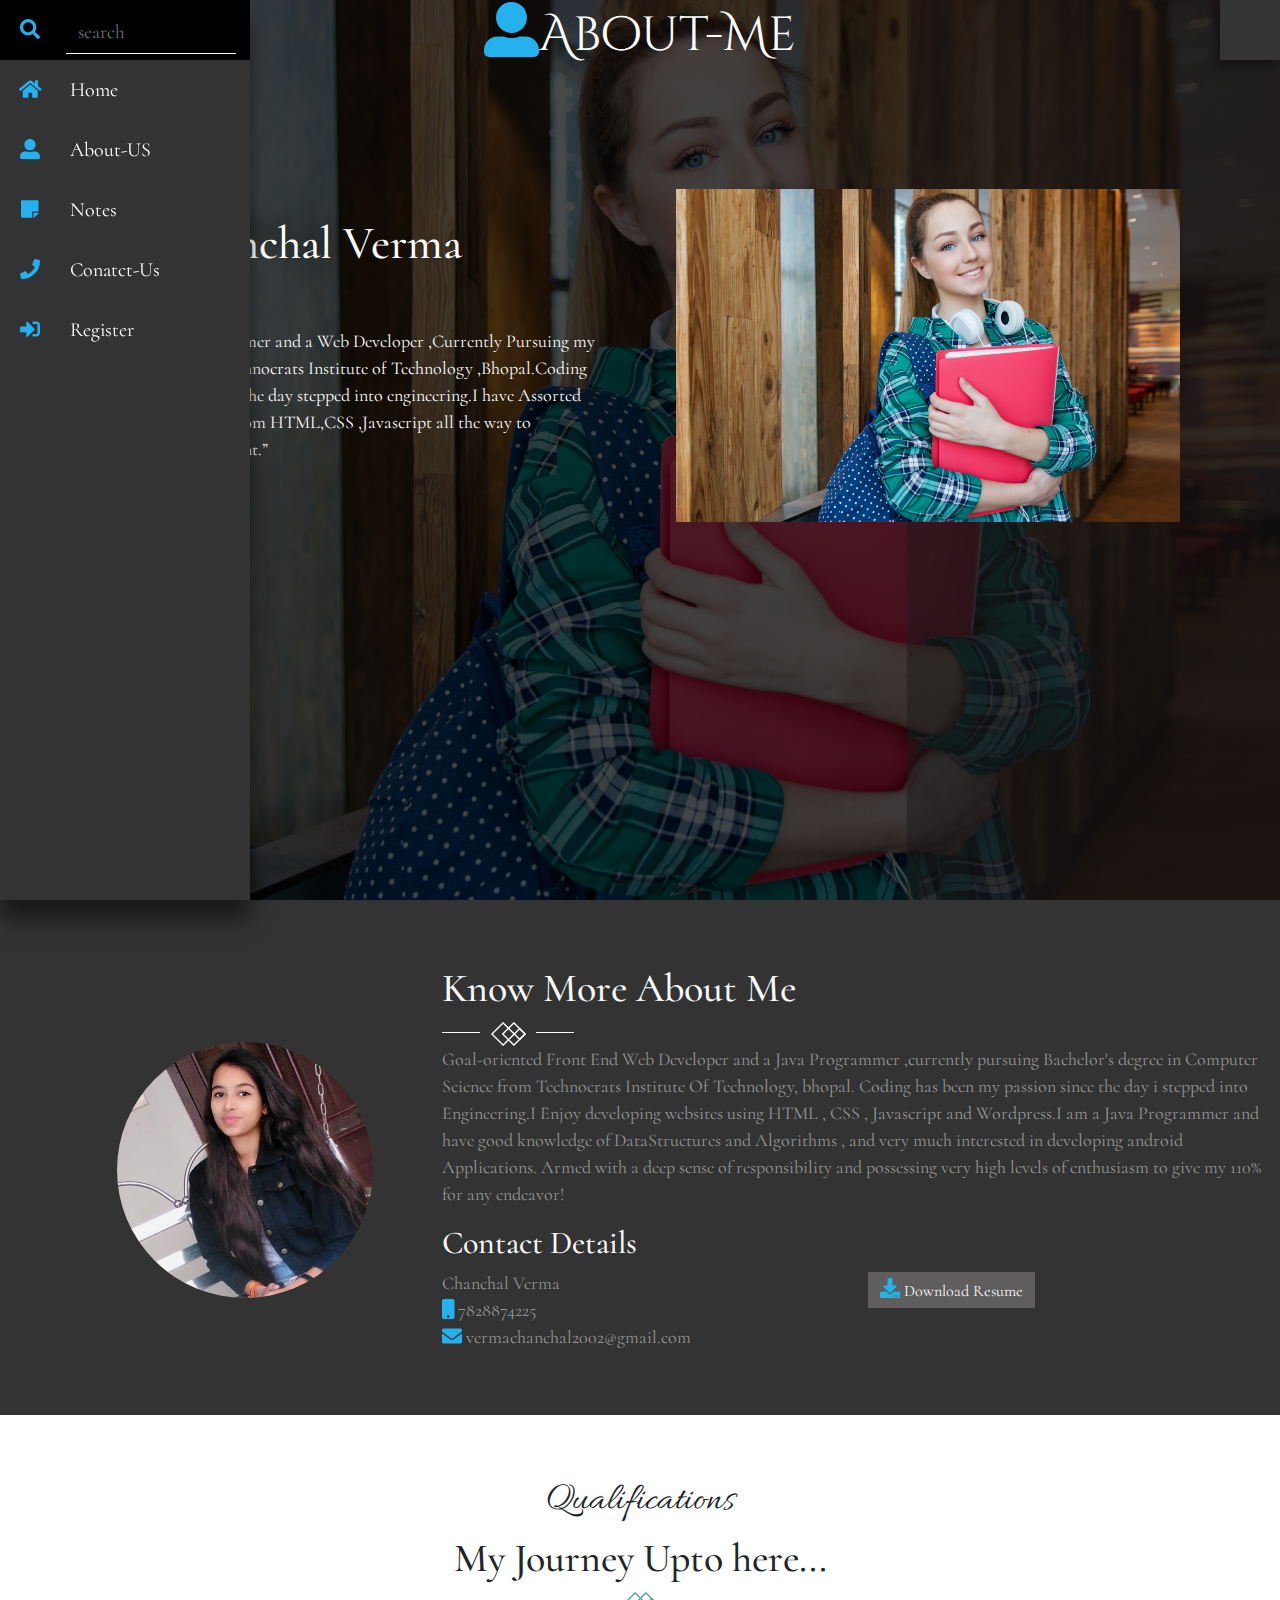
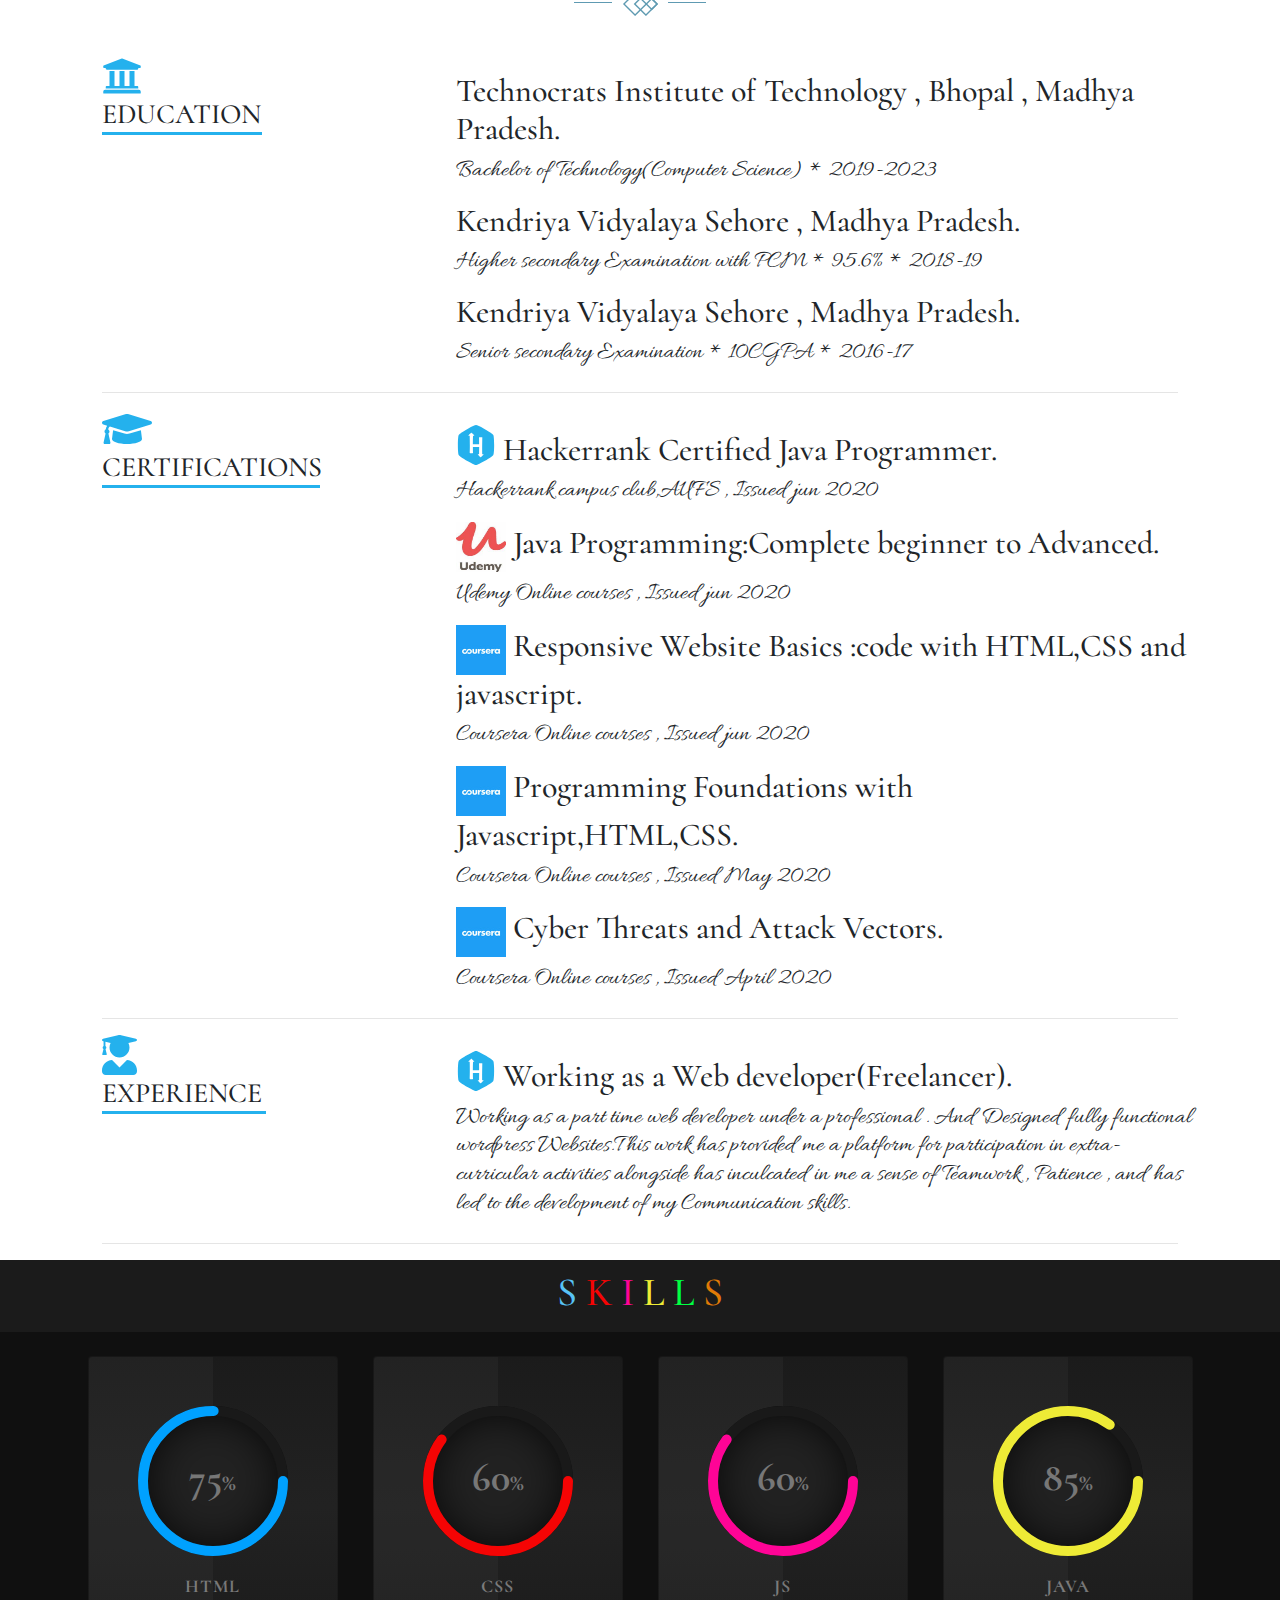
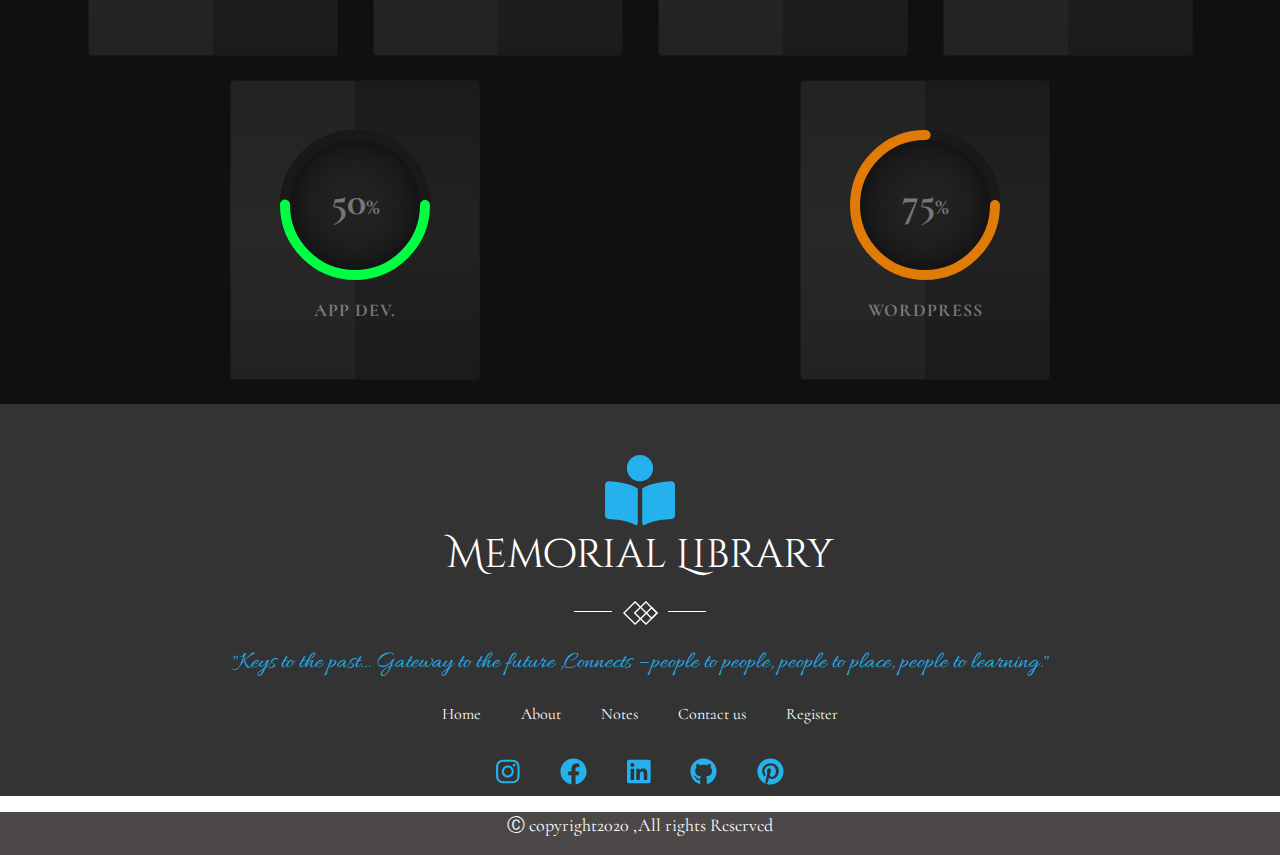
==== commit 5ab45553: "Memorial library" ====
--- a/About.html
+++ b/About.html
@@ -23,15 +23,16 @@
 <body>
 
 
-    <div class="container-fluid" id="banner-3">
+
+    <div class="container-fluid" id="bannerAbout">
         <div class="row">
-            <div class="col" id="logo-2">
+            <div class="col" id="logo">
                 <span><i class="fas fa-user-alt" aria-hidden="true"></i></span>
                 <span> About-Me</span>
             </div>
         </div>
         <div class="row">
-            <div class="col-lg-5" id="head-content">
+            <div class="col-lg-5" id="mainHeading">
                 <h1>I'm Chanchal Verma</h1>
                 <img src="Images/H1-separator-light.png" alt="">
                 <p>“I am a Java Programmer and a Web Developer ,Currently Pursuing my Engineering from
@@ -41,16 +42,17 @@
                     development.” </p>
                 <a href="#About-Me">Know More</a>
             </div>
-            <div class="col-lg-5">
-                <section id="bannerImg-3">
+            <div class="col-lg-5" id="banner2">
+                <section id="bannerImgAbout">
                     <div class="box"></div>
                 </section>
             </div>
         </div>
     </div>
 
+
     <div class="container-fluid " id="About-Me">
-        <div class="row py-5">
+        <div class="row pt-3">
             <div class="col-lg-4 d-none d-md-block">
                 <img src="Images/p1.jpg" class="myPic" alt="Avatar">
             </div>
@@ -64,8 +66,7 @@
                     DataStructures and Algorithms , and very much interested in developing android Applications. Armed
                     with a deep sense of
                     responsibility and possessing very high levels of enthusiasm to give my
-                    110% for any endeavor!
-                </p>
+                    110% for any endeavor!</p>
 
                 <div class="row">
                     <div class="col-lg-6">
@@ -83,7 +84,8 @@
         </div>
     </div>
 
-    <div class="container my-5" id="qualifications">
+
+    <div class="container" id="qualifications">
         <div class="row heading">
             <div class="col">
                 <h4>Qualifications</h4>
@@ -143,7 +145,7 @@
             </div>
         </div>
         <hr>
-        <div class="row certifications">
+        <div class="row certifications" id="experience">
             <div class="col-lg-4">
                 <i class="fas fa-user-graduate" style="font-size: 40px!important;"></i>
                 <h3 style="width: 164px;">EXPERIENCE</h3>
@@ -162,7 +164,7 @@
         <hr>
     </div>
 
-    <div class="container-fluid skillsHeading">
+    <div class="container-fluid skillsHeading" id="mySkills">
         <div class="row py-2">
             <h1>
                 <span>S</span>
@@ -174,8 +176,8 @@
             </h1>
         </div>
     </div>
-
     <section id="skills">
+
         <div class="container" id="skillContainer">
             <div class="row">
                 <div class="card mt-4">
@@ -278,92 +280,93 @@
 
 
 
-    <footer id="footer" style="top: 0!important;">
-        <div class="row">
-            <div class="col">
-                <span class="logo"><i class="fas fa-book-reader"></i></span>
-                <span class="libName">Memorial Library</span>
-                <img src="Images/H1-separator-light.png" alt="" class="mx-auto mt-3">
-                <span class="tagLine mt-4 text-center">
-                    <h4>"Keys to the past… Gateway to the future ,Connects – people to people, people
-                        to place, people to learning."</h4>
-                </span>
-            </div>
-        </div>
-        <div class="row bottomNav mt-3">
-            <div class="col-lg-6">
-                <ul>
-                    <li>
-                        <a href="Index.html">
-                            Home
-                        </a>
-                    </li>
-                    <li>
-                        <a href="About.html">
-                            About
-                        </a>
-                    </li>
-                    <li>
-                        <a href="MyNotes.html">
-                            Notes
-                        </a>
-                    </li>
-                    <li>
-                        <a href="contactUs.html">
-                            Contact us
-                        </a>
-                    </li>
-                    <li>
-                        <a href="Register.html">
-                            Register
-                        </a>
-                    </li>
-                </ul>
-            </div>
-        </div>
-        <div class="row bottomNav mt-3">
-            <div class="col-lg-6">
-                <ul>
-                    <li>
-                        <a href="http://">
-                            <div class="fab fa-instagram fa-2x"></div>
-                        </a>
-                    </li>
-                    <li>
-                        <a href="http://">
-                            <div class="fab fa-facebook fa-2x"></div>
-                        </a>
-                    </li>
-                    <li>
-                        <a href="http://">
-                            <div class="fab fa-linkedin fa-2x"></div>
-                        </a>
-                    </li>
-                    <li>
-                        <a href="http://">
-                            <div class="fab fa-github fa-2x"></div>
-                        </a>
-                    </li>
-                    <li>
-                        <a href="http://">
-                            <div class="fab fa-pinterest fa-2x"></div>
-                        </a>
-                    </li>
-                </ul>
-            </div>
-        </div>
-        <div class="row copyrightMessage mt-3">
-            <div class="col-lg-6 mx-auto">
-                <p>&#x24B8 copyright2020 ,All rights Reserved</p>
-
-            </div>
-        </div>
-
-    </footer>
-
-
-
-
+
+
+
+    <div class="container-fluid"  id="footer">
+        <footer>
+            <div class="row">
+                <div class="col">
+                    <span class="logo"><i class="fas fa-book-reader"></i></span>
+                    <span class="libName">Memorial Library</span>
+                    <img src="Images/H1-separator-light.png" alt="" class="mx-auto mt-3">
+                    <span class="tagLine mt-4 text-center">
+                        <h4 >"Keys to the past… Gateway to the future ,Connects – people to people,
+                            people to place, people to learning."</h4>
+                    </span>
+                </div>
+            </div>
+            <div class="row bottomNav mt-3">
+                <div class="col-lg-6">
+                    <ul>
+                        <li>
+                            <a href="index.html">
+                                Home
+                            </a>
+                        </li>
+                        <li>
+                            <a href="About.html">
+                                About
+                            </a>
+                        </li>
+                        <li>
+                            <a href="MyNotes.html">
+                                Notes
+                            </a>
+                        </li>
+                        <li>
+                            <a href="contactUs.html">
+                                Contact us
+                            </a>
+                        </li>
+                        <li>
+                            <a href="Register.html">
+                                Register
+                            </a>
+                        </li>
+                    </ul>
+                </div>
+            </div>
+            <div class="row bottomNav mt-3">
+                <div class="col-lg-6">
+                    <ul>
+                        <li>
+                            <a href="http://">
+                                <div class="fab fa-instagram fa-2x"></div>
+                            </a>
+                        </li>
+                        <li>
+                            <a href="http://">
+                                <div class="fab fa-facebook fa-2x"></div>
+                            </a>
+                        </li>
+                        <li>
+                            <a href="http://">
+                                <div class="fab fa-linkedin fa-2x"></div>
+                            </a>
+                        </li>
+                        <li>
+                            <a href="http://">
+                                <div class="fab fa-github fa-2x"></div>
+                            </a>
+                        </li>
+                        <li>
+                            <a href="http://">
+                                <div class="fab fa-pinterest fa-2x"></div>
+                            </a>
+                        </li>
+                    </ul>
+                </div>
+            </div>
+            <div class="row copyrightMessage ">
+                <div class="col-lg-6 mx-auto">
+                    <p class="text-center">&#x24B8 copyright2020 ,All rights Reserved</p>
+
+                </div>
+            </div>
+
+        </footer>
+    </div>
 
     <div class="navigation">
         <ul>
@@ -372,15 +375,14 @@
                     <span class="icon"><button type="submit" class="p-0" id="search"><i
                                 class="fas fa-search"></i></button></span>
                     <span class="title">
-                        <form action="" autocomplete="OFF">
-                            <input class="form-control" type="search" id='searchTxt' placeholder="search"
-                                aria-label="search">
+                        <form action="">
+                            <input class="form-control" type="search" placeholder="search" aria-label="search">
                         </form>
                     </span>
                 </a>
             </li>
             <li>
-                <a href="Index.html">
+                <a href="index.html">
                     <span class="icon">
                         <div class="fa fa-home" aria-hidden="true"></div>
                     </span>
@@ -417,25 +419,17 @@
 
 
 
-
-
-
-
-
-
-
-
-
-    <!-- jquery -->
-    <script src="JS/jquery-3.5.1.min.js"></script>
-    <!-- jQuery-ui -->
-    <script src="jQuery/jquery-ui.min.js"></script>
-    <!-- bootstrap js -->
-    <script src="JS/bootstrap.bundle.min.js"></script>
-    <!-- popper js -->
-    <script src="JS/popper.min.js"></script>
-    <!-- main js -->
-    <script src="JS/script.js"></script>
-</body>
-
-</html>+        <!-- jquery -->
+        <script src="JS/jquery-3.5.1.min.js"></script>
+        <!-- jQuery-ui -->
+        <script src="jQuery/jquery-ui.min.js"></script>
+        <!-- bootstrap js -->
+        <script src="JS/bootstrap.bundle.min.js"></script>
+        <!-- popper js -->
+        <script src="JS/popper.min.js"></script>
+        <!-- main js -->
+        <script src="JS/script.js"></script>
+    </body>
+    
+    </html>
+    --- a/main-CSS/style.css
+++ b/main-CSS/style.css
@@ -7,7 +7,7 @@
 body
 {
     min-height:100vh ;
-    /* overflow-x: hidden; */
+    overflow-x: hidden;
     /* background:#16001b!important; */
     /* background: linear-gradient(rgba(216, 203, 203, 0.596),rgba(216, 203, 203, 0.596)), url('../Images/bg1.jpg')center/cover no-repeat fixed; */
 }
@@ -128,21 +128,35 @@
     }
 }
 
+
+
+
+
 #banner{
-    position: absolute;
+    overflow: hidden;
     min-height: 100vh;
     background: linear-gradient(rgba(0,0,0,0.7),rgba(0,0,0,0.7)), url('../Images/Home.jpg')center/cover no-repeat fixed;
 }
-#banner:before{
+#bannerAbout{
+    overflow: hidden;
+    min-height: 100vh;
+    background: linear-gradient(rgba(0,0,0,0.7),rgba(0,0,0,0.7)), url('../Images/about.jpg')center/cover no-repeat fixed;
+}
+#bannerNotes{
+    overflow: hidden;
+    min-height: 100vh;
+    background: linear-gradient(rgba(0,0,0,0.7),rgba(0,0,0,0.7)), url('../Images/Notes1.jpg')center/cover no-repeat fixed;
+}
+#banner:before,#bannerAbout:before,#bannerNotes:before{
     content: '';
     position: absolute;
     right: 0;
     top: 0;
     width: 373px;
     height: 100%;
-    background: rgba(104, 80, 80, 0.5);
-}
-#logo,#logo-2
+    background: rgb(29 26 26 / 50%);
+}
+#logo
 {
     position: relative;
     display: flex;
@@ -151,26 +165,39 @@
     font-family: 'Cinzel Decorative', cursive!important;
 
 }
+#logo{
+    list-style: none;
+    display: flex;
+    flex-direction: row;
+}
+
+#logo a{
+    font-size: 20px;
+    color: white!important; 
+    padding: 10px 25px 20px 25px!important;
+}
+#logo a:hover{
+    color: #24b1ed!important;
+    text-decoration: none;
+    border-top: 3px solid #24b1ed;
+}
+#logo a.active{
+    color: #24b1ed!important;
+    text-decoration: none;
+    border-top: 3px solid #24b1ed;
+}
 #logo span{
-    font-size: 50px;
-    color: #fff;
+    font-size: 3rem!important;
+    color: white!important;
     font-family: 'Cinzel Decorative', cursive!important;
 }
-#logo-2 span{
-    font-size: 42px;
-    color: #fff;
-}
-#logo-2 span svg:not(:root).svg-inline--fa{
+svg:not(:root).svg-inline--fa {
     color: #24b1ed!important;
-    font-size:37px!important;
-}
-#logo span svg:not(:root).svg-inline--fa {
-    color: #24b1ed!important;
 }
 #mainHeading{
-    position: relative;;
+    position: relative;
     top: 16vh;
-    left: 10vw;
+    left: 6vw;
     color: white;
 }
 #mainHeading h1{
@@ -196,149 +223,100 @@
     position: relative;
     right: -10vw;
     top: 13vh;
-    height: 55vh;
+    height: 26vw;
     background:white; 
     background-image: url(../Images/Home.jpg);
     background-size: cover;
     background-position: center;
     background-repeat: no-repeat;
 }
-@media (max-width:991px)
-{
-    #logo span,#logo-2 span{
-        font-size: 35px!important;
-    }
-    #banner,#banner-2,#banner-3{
-        min-height: 150vh!important;
-    }
-    #mainHeading,#head-content{
-        position: relative!important;
-        padding-right: 110px!important;
-        top: 11vh!important;
-    }
-    #bannerImg{
-        margin-top: 100px!important;
-        margin-right: 130px!important;
-    }
-    #bannerImg-2,#bannerImg-3 {
-        margin-right: 130px!important;
-    }
-    #banner:before,#banner-2:before,#banner-3:before{
-        display: none!important;
-    }
-    
-}
-@media (max-width:600px)
-{
-    #logo span,#logo-2 span{
-        position: relative!important;
-        font-size: 30px!important;
-    }
-    #banner,#banner-2,#banner-3{
-        min-height: 135vh!important;
-    }
-    #mainHeading,#head-content{
-        position: relative!important;
-        left: 10px!important;
-        padding-right: 25px!important;
-        top: 11vh!important;
-    }
-    #bannerImg,#bannerImg-2,#bannerImg-3 {
-        position: relative!important;
-        left:10px!important;
-        margin-top: 60px;
-        margin-right: 25px!important;
-        height: 280px!important;
-    }
-    #banner:before,#banner-2:before,#banner-3:before{
-        display: none!important;
-    }
-
-}
-
-
-#banner-2{
-    min-height: 100vh;
-    background: linear-gradient(rgba(0,0,0,0.7),rgba(0,0,0,0.7)), url('../Images/Notes1.jpg')center/cover no-repeat fixed;
-}
-#banner-2:before{
-    content: '';
-    position: absolute;
-    right: 0;
-    top: 0;
-    width: 373px;
-    height: 100%;
-    background: rgba(0,0,0,0.5);
-}
-#head-content{
-    position: relative;;
-    top: 20vh;
-    left: 10vw;
-    color: white;
-}
-#head-content h1,h1{
-    font-size: 2.9rem;
-    margin-bottom: 10px;
-    font-family: 'Cormorant', serif;
-
-}    
-#head-content p{
-    font-size: 18px;
-    margin-bottom: 50px;
-    margin-top: 20px;
-}
-#head-content a{
-    background: white;
-    padding: 15px 23px;
-    color: #24b1ed;
-    font-weight: bolder;
-    font-size: 20px;
-}
-#bannerImg-2 {
+#bannerImgAbout{
     position: relative;
     right: -10vw;
-    top: 18vh;
-    height: 55vh;
+    top: 13vh;
+    height: 26vw;
+    background:white; 
+    background-image: url(../Images/about.jpg);
+    background-size: cover;
+    background-position: center;
+    background-repeat: no-repeat;
+}
+#bannerImgNotes{
+    position: relative;
+    right: -10vw;
+    top: 13vh;
+    height: 26vw;
     background:white; 
     background-image: url(../Images/Notes1.jpg);
     background-size: cover;
     background-position: center;
     background-repeat: no-repeat;
 }
-
-
-
-#banner-3{
-    min-height: 100vh;
-    background: linear-gradient(rgba(0,0,0,0.7),rgba(0,0,0,0.7)), url('../Images/about.jpg')center/cover no-repeat fixed;
-}
-#banner-3:before{
-    content: '';
-    position: absolute;
-    right: 0;
-    top: 0;
-    width: 373px;
-    height: 100%;
-    background: rgba(0,0,0,0.5);
-}
-#bannerImg-3 {
-    position: relative;
-    right: -10vw;
-    top: 18vh;
-    height: 55vh;
-    background:white; 
-    background-image: url(../Images/about.jpg);
-    background-size: cover;
-    background-position: center;
-    background-repeat: no-repeat;
-}
-
-
-
-#cards{
-    position: relative;
-    top: 110vh;
-}
+@media (max-width:500px)
+{
+    #logo span{
+        font-size: 15px!important;
+    }
+}
+@media (max-width:991px)
+{
+    #logo span{
+        font-size: 35px!important;
+    }
+    #banner,#bannerAbout,#bannerNotes{
+        min-height: 100vh!important;
+    }
+    #mainHeading{
+        position: relative!important;
+        padding-right: 20vw!important;
+        top: 11vh!important;
+        left: 11vw;
+    }
+    #bannerImg,#bannerImgAbout,#bannerImgNotes{
+        position: relative;
+        top: 17vh;
+        left: 10vw;
+        width: 75vw;
+        right: 0vw;
+        height: 50vw;
+    }
+    #banner:before,#bannerAbout:before,#bannerNotes:before{
+        display: none!important;
+    }
+    #banner2{
+        height: 85vw!important;
+    }
+}
+@media (max-width:600px)
+{
+    #logo span{
+        position: relative!important;
+        font-size: 25px!important;
+    }
+    #banner,#bannerAbout,#bannerAbout{
+        min-height: 100vh!important;
+    }
+    #mainHeading{
+        position: relative!important;
+        left: 10px!important;
+        padding-right: 25px!important;
+        top: 11vh!important;
+    }
+    #bannerImg,#bannerImgAbout,#bannerImgNotes {
+        position: relative!important;
+        left: 2vw;
+        height: 50vw;
+        right: 0vw;
+        width: 85vw;
+    }
+    #banner:before,#bannerAbout:before,#bannerNotes:before{
+        display: none!important;
+    }
+
+}
+
+
+
 .heading{
     text-align: center; 
     margin-bottom:40px ;
@@ -396,44 +374,7 @@
     transform: rotateY(180deg);
   }
 
-  @media (max-width:991px)
-{
-    #cards{
-        top: 160vh;
-    }
-}
-@media (max-width:600px)
-{
-    #cards{
-        top: 145vh;
-    }
-}
-
-
-
-#issueBook{
-    position: relative;
-    top: 120vh;
-}
-@media (max-width:996px)
-{
-    #issueBook{
-        top:170vh ;
-    }
-}
-@media (max-width:600px)
-{
-    #issueBook{
-        top: 150vh;
-    }
-}
-
-
-#footer{
-    position: relative;
-    top:150vh;
-    height: 30em;
-    width: 100vw;
+  #footer{
     background-color: #333;
 }
 
@@ -443,6 +384,7 @@
     display: flex;
     align-items: center;
     justify-content: center;
+    text-align: center;
     font-size:40px;
     color: white;
     font-family: 'Cinzel Decorative', cursive!important;
@@ -461,7 +403,7 @@
     font-size:23px;
     color: #24b1ed;
 }
-#footer .bottomNav,#footer .copyrightMessage p{
+#footer .bottomNav{
     position: relative;
     top: 4vw;
     display: flex;
@@ -489,14 +431,278 @@
     color:#24b1ed ;
 }
 #footer .copyrightMessage{
+    position: relative;
+    top: 6.5vh;
     color: white;
     font-size: 20px;
     font-family: ui-sans-serif;
-}
-
-
-
-
+    background-color: #4c4848;
+}
+
+
+
+
+
+
+
+/* About section css */
+.heading{
+    text-align: center; 
+    margin-bottom:40px ;
+}
+.heading h4,h4{
+    font-family: 'Allura', cursive!important;
+    font-size: 39px;
+}
+.heading h1{
+    font-family: 'Cormorant', serif!important;
+}
+.skillsHeading{
+    background: #1b1b1b;
+    display: flex;
+    justify-content: center;
+    align-items: center;
+}
+#About-Me{
+    background: #333;
+}
+#About-Me .btn-secondary{
+    background:#5f5d5d!important;
+    border: none;
+    border-radius: 0%;
+}
+p{
+    font-size: 18px!important;
+}
+#About-Me .myPic{
+    border-radius: 50%;
+    height: 16em;
+    width: 16em;
+    position: relative;
+    top: 14vh;
+    left: 8vw;
+}
+
+
+
+/* qualifications css */
+#qualifications{
+    padding:4em 2em 0em 2em; 
+}
+#qualifications h3{
+    border-bottom: 3px solid #24b1ed;
+}
+.certifications img{
+    height: 50px;
+    width: 50px;
+}
+svg:not(:root).svg-inline--fa{
+    color: #24b1ed;
+}
+
+@media (max-width:600px)
+{
+    #About-Me{
+        text-align: center;
+    }
+}
+@media (max-width:991px)
+{
+    #About-Me .myPic{
+        top: 2vw;
+        left: 1vw;
+    }
+    #About-Me{
+        text-align: center;
+    }
+}
+
+
+/* skills css */
+svg{
+    position: relative;
+    width: 150px;
+    height: 150px;
+    z-index:1000;
+}
+#skills{
+    display: flex;
+    justify-content: center;
+    align-items: center;
+    background:#101010;
+}
+ #skillContainer{
+    position: relative;
+    display: flex;
+    justify-content: space-around;
+}
+#skillContainer .card{
+    position: relative;
+    width: 250px;
+    background: linear-gradient(0deg,#1b1b1b,#222,#1b1b1b);
+    display: flex;
+    justify-content: center;
+    align-items: center;
+    height: 300px;
+    border-radius:4px;
+    text-align: center;
+    overflow: hidden;
+    transition: 0.6s;
+    margin: auto;
+}
+#skillContainer .card:hover{
+    transform: translateY(-10px);
+    box-shadow: 0 15px 35px rgba(0,0,0,0.5);
+}
+#skillContainer .card:before{
+    content: '';
+    position: absolute;
+    top: 0;
+    left: -50%;
+    width: 100%;
+    height: 100%;
+    background: rgba(255,255,255,0.03);
+    pointer-events: none;
+    z-index: 1;
+}
+.percent{
+    position: relative;
+    width: 150px;
+    height: 150px;
+    border-radius: 50%;
+    box-shadow: inset 0 0 50px #000;
+    background: #222;
+    z-index: 1000;
+}
+.percent .number{
+    position: absolute;
+    top: 0;
+    left: 0;
+    width: 100%;
+    height: 100%;
+    display: flex;
+    justify-content: center;
+    align-items: center;
+    border-radius: 50%;
+}
+.percent .number h2{
+    color: #777;
+    font-weight: 700;
+    font-size: 40px;
+    transition: 0.5s;
+}
+.card:hover .percent .number h2{
+    color: #fff;
+    font-size: 60px;
+    transition: 0.3s;
+}
+.percent .number h2 span{
+    font-size: 24px;
+    color: #777;
+    transition: 0.5s;
+}
+.card:hover .percent .number h2 span{
+    color: #fff;
+}
+.text{
+    position: relative;
+    color: #777;
+    margin-top: 20px;
+    font-weight: 700;
+    font-size: 18px;
+    letter-spacing: 1px;
+    text-transform: uppercase;
+    transition: 0.5s;
+}
+.card:hover .text{
+    color: #fff;
+    font-size: 24px!important;
+}
+svg circle{
+    width: 100%;
+    height: 100%;
+    fill: none;
+    stroke: #191919;
+    stroke-width: 10;
+    stroke-linecap: round;
+    transform: translate(5px,5px);
+}
+svg circle:nth-child(2){
+    stroke-dasharray: 440;
+    stroke-dashoffset: 440;
+}
+.card:nth-child(1) svg circle:nth-child(2){
+    stroke-dashoffset: calc(440 - (440 * 75)/100);
+    stroke: #00a1ff;
+}
+.card:nth-child(2) svg circle:nth-child(2){
+    stroke-dashoffset: calc(440 - (440 * 60)/100);
+    stroke: #f50404;
+}
+.card:nth-child(3) svg circle:nth-child(2){
+    stroke-dashoffset: calc(440 - (440 * 60)/100);
+    stroke: #ff0496;
+}
+.card:nth-child(4) svg circle:nth-child(2){
+    stroke-dashoffset: calc(440 - (440 * 85)/100);
+    stroke: #eeeb36;
+}
+.card:nth-child(5) svg circle:nth-child(2){
+    stroke-dashoffset: calc(440 - (440 * 50)/100);
+    stroke: #00ff43;
+}
+.card:nth-child(6) svg circle:nth-child(2){
+    stroke-dashoffset: calc(440 - (440 * 75)/100);
+    stroke: #e07b07;
+}
+.skillsHeading span:nth-child(1){
+    color: #58c3f5;
+}
+.skillsHeading span:nth-child(2){
+    color: #f50404;
+}
+.skillsHeading span:nth-child(3){
+    color: #ff0496;
+}
+.skillsHeading span:nth-child(4){
+    color: #eeeb36;
+}
+.skillsHeading span:nth-child(5){
+    color: #00ff43;
+}
+.skillsHeading span:nth-child(6){
+    color: #e07b07;
+}
+
+
+
+/*Add notes css */
+#AddNotes .form-control:hover ,#issue-Book .form-control:hover{
+    background-color: white!important;
+    color: black!important;
+}
+#AddNotes .form-control:focus,#issue-Book .form-control:focus{
+    background-color: white!important;
+    color: black!important;
+}
+#AddNotes .btn-primary,#issue-Book .btn-primary,#survey .btn-primary
+{
+    width: 172px!important;
+    background-color: #24b1ed!important;
+    color: #333!important;
+    border: none;
+    border-radius: 0%!important;
+}
+#AddNotes .btn-primary:hover,#survey .btn-primary:hover,#issue-Book .btn-primary:hover
+{   
+    border-radius: 0%!important;
+    background-color: #333!important;
+    color: #24b1ed!important;
+    border: none;
+}
+#issue-Book .form-control,#AddNotes .form-control{
+    color: black!important;
+}
 
 
 
@@ -683,7 +889,7 @@
 
 /* register page css */
 #survey{
-    background: url("../Images/bg7.jpg")center/cover no-repeat fixed;
+    background: linear-gradient(rgba(0,0,0,0.5) , rgba(0,0,0,0.5)) ,url("../Images/1.jpg")center/cover no-repeat fixed;
     min-height: 100vh;
 }
 .box1{
@@ -730,237 +936,4 @@
 .form-control:focus,.custom-select:focus{
     background-color: #24b1ed!important;
     color: black!important;
-}
-
-
-/*Add notes css */
-#AddNotes .form-control:hover ,#issue-Book .form-control:hover{
-    background-color: white!important;
-    color: black!important;
-}
-#AddNotes .form-control:focus,#issue-Book .form-control:focus{
-    background-color: white!important;
-    color: black!important;
-}
-#AddNotes .btn-primary,#issue-Book .btn-primary,#survey .btn-primary
-{
-    width: 172px!important;
-    background-color: #24b1ed!important;
-    color: #333!important;
-    border: none;
-    border-radius: 0%!important;
-}
-#AddNotes .btn-primary:hover,#survey .btn-primary:hover,#issue-Book .btn-primary:hover
-{   
-    border-radius: 0%!important;
-    background-color: #333!important;
-    color: #24b1ed!important;
-    border: none;
-}
-#issue-Book .form-control,#AddNotes .form-control{
-    color: black!important;
-}
-
-
-/* about us page */
-.skillsHeading{
-    background: #1b1b1b;
-    display: flex;
-    justify-content: center;
-    align-items: center;
-}
-#About-Me{
-    background: #333;
-}
-#About-Me .btn-secondary{
-    background:#5f5d5d!important;
-    border: none;
-    border-radius: 0%;
-}
-p{
-    font-size: 18px!important;
-}
-#qualifications h3{
-    border-bottom: 3px solid #24b1ed;
-}
-#About-Me .myPic{
-    border-radius: 50%;
-    height: 16em;
-    width: 16em;
-    position: relative;
-    top: 5vh;
-    left: 8vw;
-}
-#issue-Book label{
-    font-size:25px;
-    font-weight: 900;
-}
-.table th{
-    color: #24b1ed;
-    font-size:25px;
-
-}
-.table td{
-    font-size: 21px;
-}
-.certifications img{
-    height: 50px;
-    width: 50px;
-}
-
-/* skill cards */
-svg{
-    position: relative;
-    width: 150px;
-    height: 150px;
-    z-index:1000;
-}
-#skills{
-    display: flex;
-    justify-content: center;
-    align-items: center;
-    min-height: 100vh;
-    background:#101010;
-}
- #skillContainer{
-    position: relative;
-    display: flex;
-    justify-content: space-around;
-}
-#skillContainer .card{
-    position: relative;
-    width: 250px;
-    background: linear-gradient(0deg,#1b1b1b,#222,#1b1b1b);
-    display: flex;
-    justify-content: center;
-    align-items: center;
-    height: 300px;
-    border-radius:4px;
-    text-align: center;
-    overflow: hidden;
-    transition: 0.6s;
-    margin: auto;
-}
-#skillContainer .card:hover{
-    transform: translateY(-10px);
-    box-shadow: 0 15px 35px rgba(0,0,0,0.5);
-}
-#skillContainer .card:before{
-    content: '';
-    position: absolute;
-    top: 0;
-    left: -50%;
-    width: 100%;
-    height: 100%;
-    background: rgba(255,255,255,0.03);
-    pointer-events: none;
-    z-index: 1;
-}
-.percent{
-    position: relative;
-    width: 150px;
-    height: 150px;
-    border-radius: 50%;
-    box-shadow: inset 0 0 50px #000;
-    background: #222;
-    z-index: 1000;
-}
-.percent .number{
-    position: absolute;
-    top: 0;
-    left: 0;
-    width: 100%;
-    height: 100%;
-    display: flex;
-    justify-content: center;
-    align-items: center;
-    border-radius: 50%;
-}
-.percent .number h2{
-    color: #777;
-    font-weight: 700;
-    font-size: 40px;
-    transition: 0.5s;
-}
-.card:hover .percent .number h2{
-    color: #fff;
-    font-size: 60px;
-    transition: 0.3s;
-}
-.percent .number h2 span{
-    font-size: 24px;
-    color: #777;
-    transition: 0.5s;
-}
-.card:hover .percent .number h2 span{
-    color: #fff;
-}
-.text{
-    position: relative;
-    color: #777;
-    margin-top: 20px;
-    font-weight: 700;
-    font-size: 18px;
-    letter-spacing: 1px;
-    text-transform: uppercase;
-    transition: 0.5s;
-}
-.card:hover .text{
-    color: #fff;
-    font-size: 24px!important;
-}
-svg circle{
-    width: 100%;
-    height: 100%;
-    fill: none;
-    stroke: #191919;
-    stroke-width: 10;
-    stroke-linecap: round;
-    transform: translate(5px,5px);
-}
-svg circle:nth-child(2){
-    stroke-dasharray: 440;
-    stroke-dashoffset: 440;
-}
-.card:nth-child(1) svg circle:nth-child(2){
-    stroke-dashoffset: calc(440 - (440 * 75)/100);
-    stroke: #00a1ff;
-}
-.card:nth-child(2) svg circle:nth-child(2){
-    stroke-dashoffset: calc(440 - (440 * 60)/100);
-    stroke: #f50404;
-}
-.card:nth-child(3) svg circle:nth-child(2){
-    stroke-dashoffset: calc(440 - (440 * 60)/100);
-    stroke: #ff0496;
-}
-.card:nth-child(4) svg circle:nth-child(2){
-    stroke-dashoffset: calc(440 - (440 * 85)/100);
-    stroke: #eeeb36;
-}
-.card:nth-child(5) svg circle:nth-child(2){
-    stroke-dashoffset: calc(440 - (440 * 50)/100);
-    stroke: #00ff43;
-}
-.card:nth-child(6) svg circle:nth-child(2){
-    stroke-dashoffset: calc(440 - (440 * 75)/100);
-    stroke: #e07b07;
-}
-.skillsHeading span:nth-child(1){
-    color: #58c3f5;
-}
-.skillsHeading span:nth-child(2){
-    color: #f50404;
-}
-.skillsHeading span:nth-child(3){
-    color: #ff0496;
-}
-.skillsHeading span:nth-child(4){
-    color: #eeeb36;
-}
-.skillsHeading span:nth-child(5){
-    color: #00ff43;
-}
-.skillsHeading span:nth-child(6){
-    color: #e07b07;
 }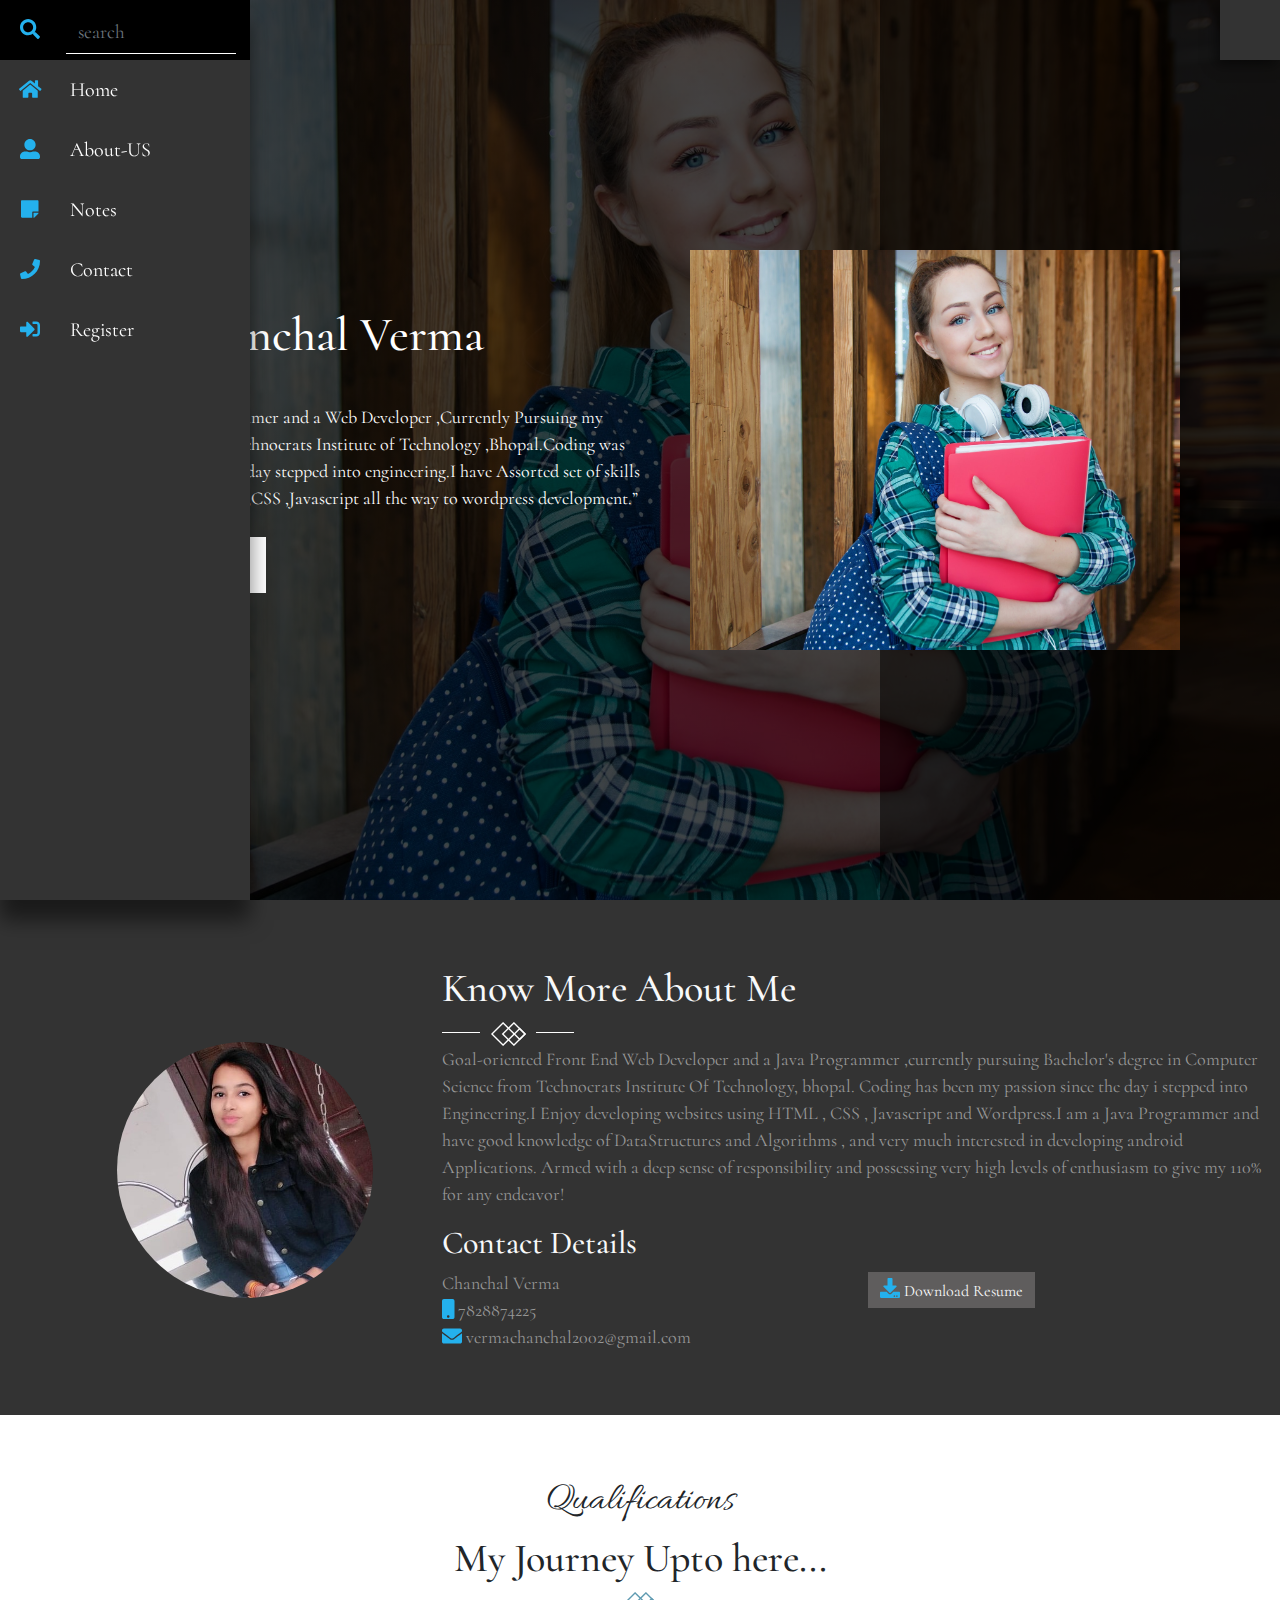
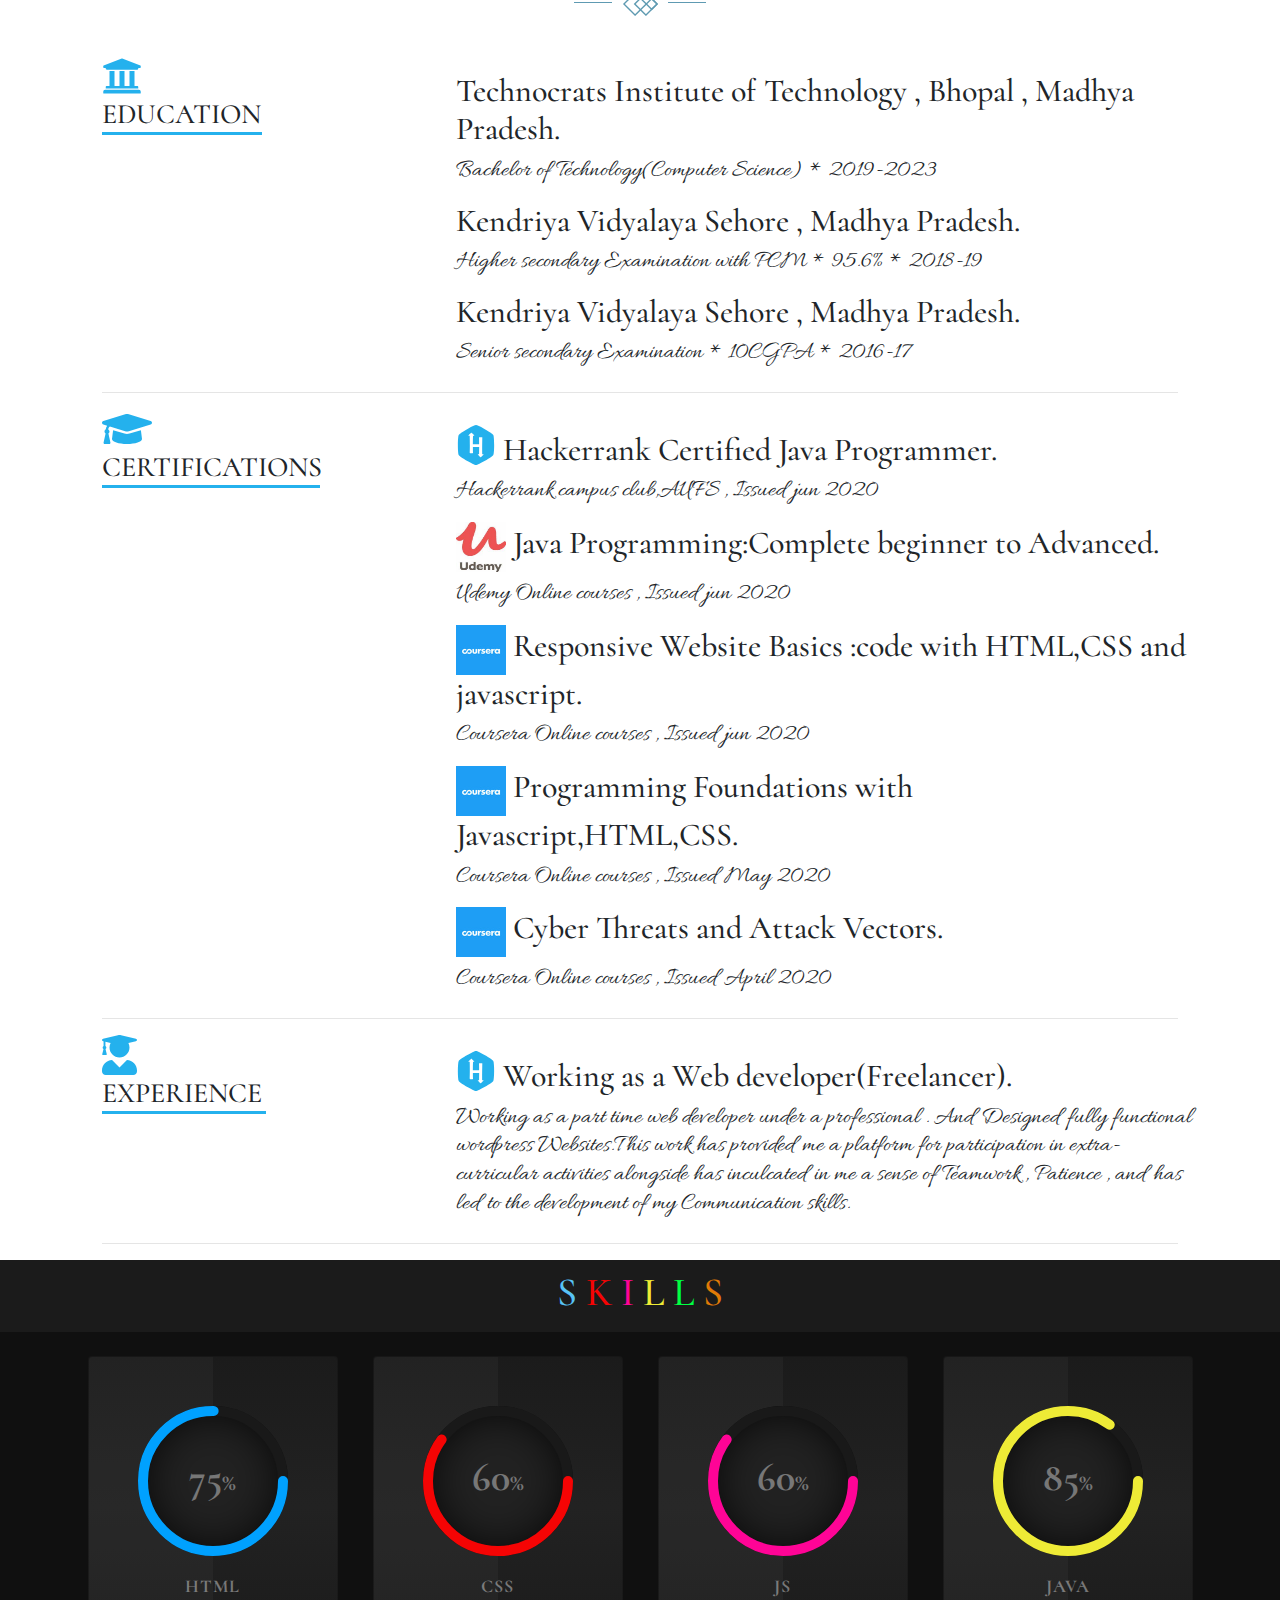
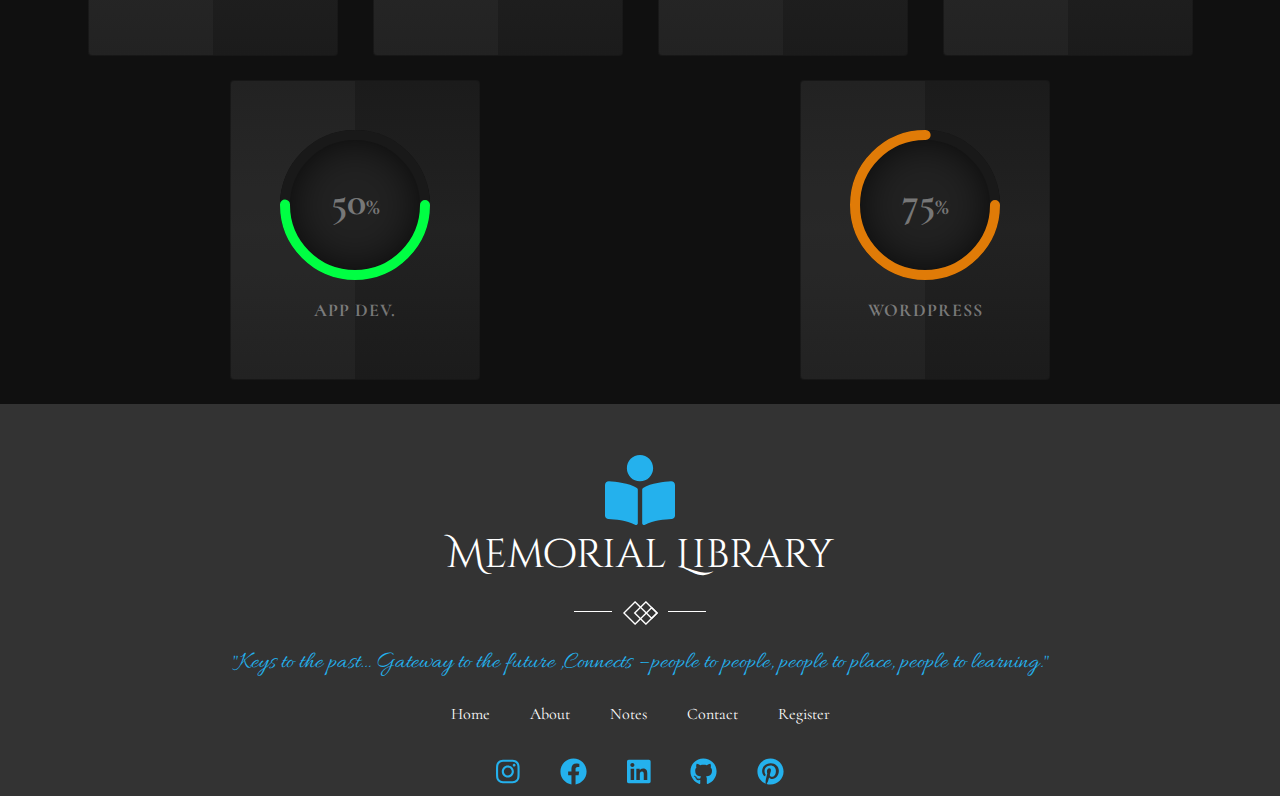
==== commit f4a45d58: "Memorial Library" ====
--- a/About.html
+++ b/About.html
@@ -24,7 +24,7 @@
 
 
 
-    <div class="container-fluid" id="bannerAbout">
+    <!-- <div class="container-fluid" id="bannerAbout">
         <div class="row">
             <div class="col" id="logo">
                 <span><i class="fas fa-user-alt" aria-hidden="true"></i></span>
@@ -48,7 +48,33 @@
                 </section>
             </div>
         </div>
-    </div>
+    </div> -->
+
+    <div class="bannerAbout">
+        
+        <div class="mainHeading">
+            <h1>I'm Chanchal Verma</h1>
+            <img src="Images/H1-separator-light.png" alt="">
+            <p>“I am a Java Programmer and a Web Developer ,Currently Pursuing my Engineering from
+                Technocrats Institute of Technology ,Bhopal.Coding was my passion since the day stepped into
+                engineering.I have Assorted set of skills ranging from HTML,CSS ,Javascript all the way to
+                wordpress
+                development.”  </p>
+            <a href="#About-Me">Know More</a>
+        </div>
+
+
+        <div class="bannerImgAbout">
+            <div class="AboutImagebox"></div>
+        </div>
+        <ul class="sci">
+            <li><a href="#"><i class="fab fa-linkedin"></i></a></li>
+            <li><a href="#"><i class="fab fa-pinterest"></i></a></li>
+            <li><a href="#"><i class="fab fa-instagram"></i></a></li>
+        </ul>
+    </div>
+
+
 
 
     <div class="container-fluid " id="About-Me">
@@ -316,7 +342,7 @@
                         </li>
                         <li>
                             <a href="contactUs.html">
-                                Contact us
+                                Contact
                             </a>
                         </li>
                         <li>
@@ -404,7 +430,7 @@
             <li>
                 <a href="contactUs.html">
                     <span class="icon"><i class="fas fa-phone" aria-hidden="true"></i></span>
-                    <span class="title">Conatct-Us</span>
+                    <span class="title">Contact</span>
                 </a>
             </li>
             <li>
--- a/main-CSS/style.css
+++ b/main-CSS/style.css
@@ -132,7 +132,7 @@
 
 
 
-#banner{
+/* #banner{
     overflow: hidden;
     min-height: 100vh;
     background: linear-gradient(rgba(0,0,0,0.7),rgba(0,0,0,0.7)), url('../Images/Home.jpg')center/cover no-repeat fixed;
@@ -313,7 +313,7 @@
         display: none!important;
     }
 
-}
+} */
 
 
 
@@ -936,4 +936,216 @@
 .form-control:focus,.custom-select:focus{
     background-color: #24b1ed!important;
     color: black!important;
+}
+
+
+
+
+
+.banner{
+    overflow: hidden;
+    /* min-height: 100vh; */
+    background: linear-gradient(rgba(0,0,0,0.7),rgba(0,0,0,0.7)), url(../Images/Home.jpg)center/cover no-repeat fixed;
+}
+.bannerAbout{
+    overflow: hidden;
+    /* min-height: 100vh; */
+    background: linear-gradient(rgba(0,0,0,0.7),rgba(0,0,0,0.7)), url(../Images/about.jpg)center/cover no-repeat fixed;
+}
+.bannerNotes{
+    overflow: hidden;
+    /* min-height: 100vh; */
+    background: linear-gradient(rgba(0,0,0,0.7),rgba(0,0,0,0.7)), url(../Images/Notes1.jpg)center/cover no-repeat fixed;
+}
+.banner ,.bannerAbout ,.bannerNotes{
+    position: relative;
+    width: 100%;
+    min-height: 100vh;
+    padding: 0 100px;
+    display: flex;
+    justify-content: flex-start;
+    align-items: center;
+}
+.banner:before , .bannerAbout:before ,.bannerNotes:before{
+    content: "";
+    position: absolute;
+    right: 0;
+    top: 0;
+    width: 400px;
+    height: 100%;
+    background: rgba(0,0,0,0.5);
+}
+#logo
+{
+    position: relative;
+    display: flex;
+    justify-content: center;
+    align-items: center;
+    font-family: 'Cinzel Decorative', cursive!important;
+
+}
+#logo{
+    list-style: none;
+    display: flex;
+    flex-direction: row;
+}
+
+#logo a{
+    font-size: 20px;
+    color: white!important; 
+    padding: 10px 25px 20px 25px!important;
+}
+#logo a:hover{
+    color: #24b1ed!important;
+    text-decoration: none;
+    border-top: 3px solid #24b1ed;
+}
+#logo a.active{
+    color: #24b1ed!important;
+    text-decoration: none;
+    border-top: 3px solid #24b1ed;
+}
+#logo span{
+    font-size: 3rem!important;
+    color: white!important;
+    font-family: 'Cinzel Decorative', cursive!important;
+}
+svg:not(:root).svg-inline--fa {
+    color: #24b1ed!important;
+}
+.banner .Imagebox {
+    position: absolute;
+    top: 0;
+    left: 0;
+    width: 100%;
+    height: 100%;
+    object-fit: cover;
+    /* opacity: 0.1; */
+    background-image: url(../Images/Home.jpg);
+    background-size: cover;
+    background-position: center;
+    background-repeat: no-repeat;
+}
+.bannerAbout .AboutImagebox{
+    position: absolute;
+    top: 0;
+    left: 0;
+    width: 100%;
+    height: 100%;
+    object-fit: cover;
+    /* opacity: 0.1; */
+    background-image: url(../Images/about.jpg);
+    background-size: cover;
+    background-position: center;
+    background-repeat: no-repeat;
+}
+.bannerNotes .NotesImagebox{
+    position: absolute;
+    top: 0;
+    left: 0;
+    width: 100%;
+    height: 100%;
+    object-fit: cover;
+    /* opacity: 0.1; */
+    background-image: url(../Images/Notes1.jpg);
+    background-size: cover;
+    background-position: center;
+    background-repeat: no-repeat;
+}
+.banner .mainHeading ,.bannerAbout .mainHeading ,.bannerNotes .mainHeading  {
+    position: relative;
+    max-width: 550px;
+    z-index:2;
+}
+.banner .mainHeading h1,.bannerAbout .mainHeading h1,.bannerNotes .mainHeading h1{
+    color: #fff;
+    font-size: 3em;
+}
+.banner .mainHeading p,.bannerAbout .mainHeading p,.bannerNotes .mainHeading p{
+    color: #fff;
+    font-size: 1.1em;
+    margin:5px 0px 25px ;
+}
+.banner .mainHeading a,.bannerAbout .mainHeading a,.bannerNotes .mainHeading a{
+    position: relative;
+    display: inline-block;
+    background: #fff;
+    color:  #111;
+    padding: 15px 25px;
+    text-decoration: none;
+    font-size: 1.1em;
+    text-transform: uppercase;
+    letter-spacing: 1px;
+    font-weight: 500;
+}
+
+.banner .bannerImg,.bannerAbout .bannerImgAbout,.bannerNotes .bannerImgNotes{
+    position: relative;
+    background: #fff;
+    margin-left: 40px;
+    width: 100%;
+    height: 400px;
+    z-index: 1;
+}
+.banner .sci,.bannerAbout .sci,.bannerNotes .sci{
+    position: absolute;
+    bottom: 20px;
+    letter-spacing: 100px;
+    display: flex;
+    justify-content: center;
+    align-items:center ;
+}
+.banner .sci li,.bannerAbout .sci li,.bannerNotes .sci li{
+    list-style: none;
+}
+.banner .sci li a,.bannerAbout .sci li a,.bannerNotes .sci li a{
+    display: inline-block;
+    margin-right: 15px;
+    font-size: 23px;
+}
+.collapse{
+    transition: all 0s ease -3s ;
+}
+/* .banner .sci li a img{
+    transform: scale(0.5) ;
+    filter: invert();
+} */
+@media (max-width:991px)
+{
+    header{
+        padding: 20px 50px;
+    }
+    .banner,.bannerAbout,.bannerNotes{
+        padding: 150px 50px 0;
+        flex-direction: column;
+    }
+    .banner:before,.bannerAbout:before,.bannerNotes:before{
+        display: none;
+    }
+    .banner .mainHeading ,.bannerAbout .mainHeading ,.bannerNotes .mainHeading {
+        max-width: 100%;
+    }
+
+    .banner .mainHeading h1 ,.bannerAbout .mainHeading h1 ,.bannerNotes .mainHeading h1{
+        font-size: 2.5em;
+    }
+    .banner .bannerImg,.bannerAbout .bannerImgAbout,.bannerNotes .bannerImgNotes
+    {
+        width: 100%;
+        height: 200px;
+        margin: 40px 0 100px;
+    }
+    .banner .sci,.bannerAbout .sci,.bannerNotes .sci{
+        left: 50px;
+
+    }
+    .collapse{
+        background: black;
+        transition: all 0s ease -3s ;
+    }
+}
+
+
+.container-fluid, .container-lg, .container-md, .container-sm, .container-xl{
+    overflow: hidden!important;
 }